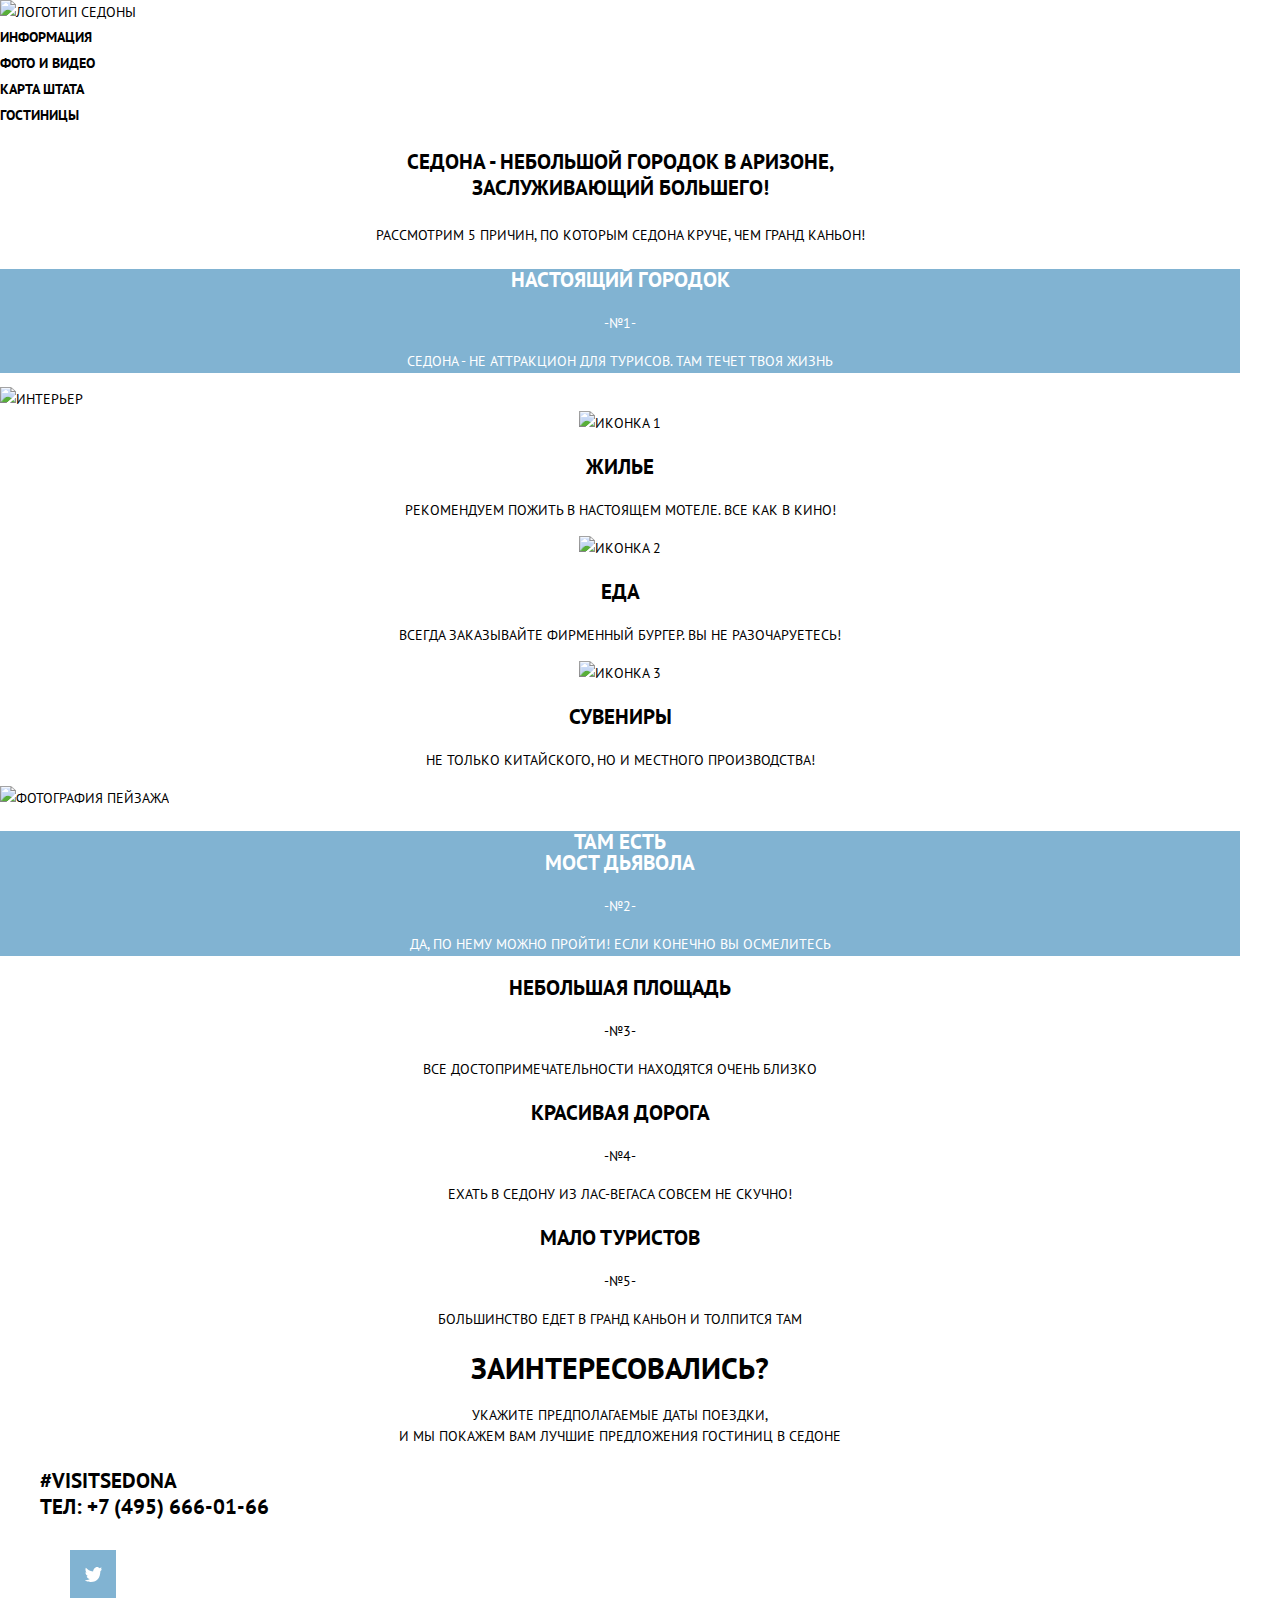
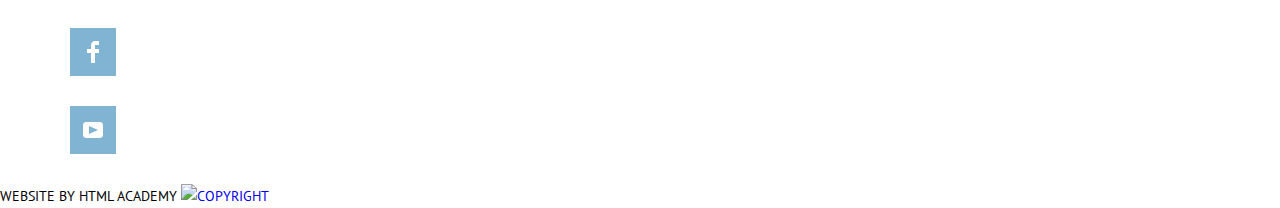
==== index.html @ 32156dfb "Исправил замечания по вторичной проверке" ====
<!DOCTYPE html>
<html class="page" lang="ru">
<head>
  <meta charset="utf-8">
  <title>HTML Academy: Седона</title>
  <link href="https://fonts.googleapis.com/css2?family=PT+Sans:wght@400;700&display=swap" rel="stylesheet">
  <link href="css/normalize.css" rel="stylesheet">
  <link href="css/style.css" rel="stylesheet">
</head>
<body>

<div class="page-body">

<header class="main-header">
  <nav class="main-navigation nav">
    <a class="main-navigation-logo">
      <img src="https://via.placeholder.com/150x100" width="150" height="100" alt="Логотип Седоны">
    </a>
    <ul class="site-navigation-list">
      <li class="site-navigation-item ss"><a href="blank.html">информация</a></li>
      <li class="site-navigation-item"><a href="blank.html">фото и видео </a></li>
      <li class="site-navigation-item"><a href="blank.html">карта штата</a></li>
      <li class="site-navigation-item"><a href="hotels.html">гостиницы</a></li>
    </ul>
  </nav>

</header>
<main class="main-content">

  <h1 class="visually-hidden">Описание Седоны</h1>
  <section class="city-description">
    <p class="about-Sedona">Седона - небольшой городок в Аризоне,<br>
      заслуживающий большего!</p>
  </section>

  <section class="causes">
    <h3 class="five-causes">Рассмотрим 5 причин, по которым седона круче, чем гранд каньон!</h3>
    <ul class="cause-list">
      <li class="cause-item primary">
        <h3 class="cause-title">Настоящий городок</h3>
        <p class="cause-number">-№1-</p>
        <p class="cause-text">Седона - не аттракцион для турисов. там течет твоя жизнь</p>
      </li>
      <li class="cause-picture">
        <img src="https://via.placeholder.com/800x256" width="800" height="256" alt="Интерьер">
      </li>
      <li class="cause-item-list">
        <ul class="leisure-list">
          <li class="cause-item">
            <img src="https://via.placeholder.com/150x100" width="150" height="100" alt="Иконка 1">
            <h3>Жилье</h3>
            <p class="cause-text">Рекомендуем пожить в настоящем мотеле. Все как в кино!</p>
          </li>
          <li class="cause-item">
            <img src="https://via.placeholder.com/150x100" width="150" height="100" alt="Иконка 2">
            <h3>Еда</h3>
            <p class="cause-text">Всегда заказывайте фирменный бургер. Вы не разочаруетесь!</p>
          </li>
          <li class="cause-item">
            <img src="https://via.placeholder.com/150x100" width="150" height="100" alt="Иконка 3">
            <h3>Сувениры</h3>
            <p class="cause-text">Не только китайского, но и местного производства!</p>
          </li>
        </ul>
      </li>
      <li class="cause-picture">
        <img src="https://via.placeholder.com/800x256" width="800" height="256" alt="ФОТОГРАФИЯ ПЕЙЗАЖА">
      </li>
      <li class="cause-item primary">
        <h3 class="cause-title">Там есть <br> мост дьявола</h3>
        <p class="cause-number">-№2-</p>
        <p class="cause-text">Да, по нему можно пройти! Если конечно вы осмелитесь</p>
      </li>
      <li class="cause-item">
        <h3 class="cause-title">Небольшая площадь</h3>
        <p class="cause-number">-№3-</p>
        <p class="cause-text">Все достопримечательности находятся очень близко</p>
      </li>
      <li class="cause-item">
        <h3 class="cause-title">Красивая дорога</h3>
        <p class="cause-number">-№4-</p>
        <p class="cause-text">Ехать в Седону из Лас-Вегаса совсем не скучно!</p>
      </li>
      <li class="cause-item">
        <h3 class="cause-title">Мало туристов</h3>
        <p class="cause-number">-№5-</p>
        <p class="cause-text">Большинство едет в гранд каньон и толпится там</p>
      </li>
    </ul>
  </section>

  <section class="selection-hotels">
    <h2>Заинтересовались?</h2>
    <p>Укажите предполагаемые даты поездки, <br>
      и мы покажем вам лучшие предложения гостиниц в Седоне</p>
  </section>

</main>
<footer class="footer-relation">
  <h2 class="visually-hidden">Контактные данные</h2>
  <section class="phone">
    <ul class="phone-list">
      <li>
        <a class="phone-item" href="blank.html">#VISITSEDONA</a>
      </li>
      <li>
        ТЕЛ: <a class="phone-item" href="tel:+74956660166">+7 (495) 666-01-66</a>
      </li>
    </ul>
  </section>
  <!--<section class="social-networks">-->
    <!--<ul class="social-networks-list">-->
      <!--<li class="size-li">-->
        <!--<a class="social-networks-item size-icon-t" href="#"><svg class="opacity" width="17" height="16" viewBox="0 0 17 16" fill="none" xmlns="http://www.w3.org/2000/svg">-->
          <!--<path d="M10.95 1.14409C12.635 0.648089 13.934 1.41409 14.527 2.32309C15.2 2.09209 15.858 1.84209 16.538 1.61509C16.5249 2.30145 16.2117 2.94761 15.681 3.38309C16.366 3.55309 16.985 2.89209 16.985 2.89209C16.816 3.89209 15.979 4.68009 15.422 4.91609C15.191 11.6661 12.247 16.1331 5.34498 15.9981H4.89898C4.48898 15.9981 0.734977 15.5381 0.000976562 14.1111C2.27198 14.3071 3.89398 13.6891 4.69398 12.9341C3.73398 12.6341 2.01498 12.4571 1.71498 9.98409C2.06398 10.0901 2.27898 10.2121 2.90498 10.1031C1.70498 9.24709 0.373977 8.53009 0.447977 6.33009C0.732977 6.65809 1.51498 6.86609 1.78798 6.80209C1.08498 6.56109 -0.182023 3.44209 0.893977 1.85009C2.71198 3.70409 4.62898 5.45609 8.04598 5.62309C8.25398 3.33009 9.18298 1.79309 10.95 1.14409Z" fill="white"/>-->
        <!--</svg>-->
        <!--</a>-->
      <!--</li>-->
      <!--<li class="size-li">-->
        <!--<a class="social-networks-item size-icon-f" href="#"> <svg class="opacity" width="12" height="22" viewBox="0 0 12 22" fill="none" xmlns="http://www.w3.org/2000/svg">-->
          <!--<path d="M12 4V0H8C5.79086 0 4 1.79086 4 4V8H0V12H4V22H8V12H12V8H8V4H12Z" fill="white"/>-->
        <!--</svg></a>-->
      <!--</li>-->
      <!--<li class="size-li">-->
        <!--<a class="social-networks-item size-icon-y" href="#"><svg class="opacity" width="20" height="16" viewBox="0 0 20 16" fill="none" xmlns="http://www.w3.org/2000/svg">-->
          <!--<path fill-rule="evenodd" clip-rule="evenodd" d="M3 0H17C18.65 0 20 1.35 20 3V13C20 14.65 18.65 16 17 16H3C1.35 16 0 14.65 0 13V3C0 1.35 1.35 0 3 0ZM6.027 4.002V11.998L15.014 8L6.027 4.002Z" fill="white"/>-->
        <!--</svg>-->
        <!--</a>-->
      <!--</li>-->
    <!--</ul>-->
  <!--</section>-->
  <section class="social-networks">
    <ul class="social-networks-list">
      <li class="size-li">
        <a class="social-networks-item size-icon-t" href="#"><svg class="opacity" width="17" height="16" viewBox="0 0 17 16" fill="none" xmlns="http://www.w3.org/2000/svg">
          <path d="M10.95 1.14409C12.635 0.648089 13.934 1.41409 14.527 2.32309C15.2 2.09209 15.858 1.84209 16.538 1.61509C16.5249 2.30145 16.2117 2.94761 15.681 3.38309C16.366 3.55309 16.985 2.89209 16.985 2.89209C16.816 3.89209 15.979 4.68009 15.422 4.91609C15.191 11.6661 12.247 16.1331 5.34498 15.9981H4.89898C4.48898 15.9981 0.734977 15.5381 0.000976562 14.1111C2.27198 14.3071 3.89398 13.6891 4.69398 12.9341C3.73398 12.6341 2.01498 12.4571 1.71498 9.98409C2.06398 10.0901 2.27898 10.2121 2.90498 10.1031C1.70498 9.24709 0.373977 8.53009 0.447977 6.33009C0.732977 6.65809 1.51498 6.86609 1.78798 6.80209C1.08498 6.56109 -0.182023 3.44209 0.893977 1.85009C2.71198 3.70409 4.62898 5.45609 8.04598 5.62309C8.25398 3.33009 9.18298 1.79309 10.95 1.14409Z" fill="white"/>
        </svg>
        </a>
      </li>
      <li class="size-li">
        <a class="social-networks-item size-icon-f" href="#"> <svg class="opacity" width="12" height="22" viewBox="0 0 12 22" fill="none" xmlns="http://www.w3.org/2000/svg">
          <path d="M12 4V0H8C5.79086 0 4 1.79086 4 4V8H0V12H4V22H8V12H12V8H8V4H12Z" fill="white"/>
        </svg></a>
      </li>
      <li class="size-li">
        <a class="social-networks-item size-icon-y" href="#"><svg class="opacity" width="20" height="16" viewBox="0 0 20 16" fill="none" xmlns="http://www.w3.org/2000/svg">
          <path fill-rule="evenodd" clip-rule="evenodd" d="M3 0H17C18.65 0 20 1.35 20 3V13C20 14.65 18.65 16 17 16H3C1.35 16 0 14.65 0 13V3C0 1.35 1.35 0 3 0ZM6.027 4.002V11.998L15.014 8L6.027 4.002Z" fill="white"/>
        </svg>
        </a>
      </li>
    </ul>
  </section>
  <section class="relation-Academy">
    <span>WEBSITE BY</span>
    <span class="Academy-style">html academy</span>
    <a href="https://up.htmlacademy.ru./intensive/htmlcss9"><img src="https://via.placeholder.com/150x100" width="150" height="100" alt="Copyright"></a>
  </section>

</footer>

</div>

</body>
</html>
---- css/style.css ----
:root {
    --basic-black: #000000;
    --basic-grey-middle: #666666;
    --basic-blue-light-3: #81B3D3;
    --basic-blue-light-2: #81B3D2;
    --basic-blue: #669EC0;
    --basic-blue-extra: #5496BD;
    --basic-white: #ffffff;
    --basic-extra-brown: #766357;
    --basic-brown: #766458;
    --basic-brown-extra-1: #604E43;
    --basic-brown-extra-2: #503E33;
    --basic-extra-grey: #333333;
    --basic-grey: #A9A9A9;
    --basic-grey-1: #818181;

}

/*стилизация главного контейнера*/
.page a{
    text-decoration: none;
}

.page-body {
    width: 1240px;
    margin: 0;
    padding: 0;
    font-family: "PT Sans", Arial, sans-serif;
    font-size: 14px;
    line-height: 24px;
    text-transform: uppercase;
    background-color: var(--basic-white);
}
/*стилизация навигации*/
.site-navigation-list {
    list-style: none;
    margin: 0;
    padding: 0;
    height: 100%;
}
.site-navigation-item a{
    color: var(--basic-black);
    font-size: 14px;
    line-height: 26px;
    font-weight: bold;
}

.site-navigation-item a:hover, .hotels-name:hover {
    color: var(--basic-blue-light-2)
}

.site-navigation-item a:active, .hotels-name:active {
    color: var(--basic-grey-1);
}
/*удаление буллитов*/

.visually-hidden {
    position: absolute;
    clip: rect(0 0 0 0);
    width: 1px;
    height: 1px;
    margin: -1px;
}

/*стилизация заголовка описания седоны*/

.about-Sedona, .five-causes {
    /*margin: 0 auto;*/
    text-align: center;
}

.about-Sedona {
    font-weight: bold;
    font-size: 21px;
    line-height: 26px;
}

/*стилизация описания преимуществ седоны*/

.five-causes {
    font-style: normal;
    font-weight: normal;
    font-size: 14px;
    line-height: 26px;
}

.cause-list, .leisure-list {
    list-style: none;
    margin: 0;
    padding: 0;
}

.cause-item {
    height: auto;
    text-align: center;
    padding: 0;
}

.primary {
    background-color: var(--basic-blue-light-2);
    color: var(--basic-white);
}

.cause-title, .leisure-list h3 {
    font-size: 21px;
    line-height: 21px;
    font-weight: bold;
}

/*стилизация поиска гостиниц в седоне*/

.selection-hotels, .selection-hotels h2, .five-causes  {
    text-align: center;
}

.selection-hotels h2 {
    font-size: 30px;
    line-height: 24px;
}

.selection-hotels p {
    font-size: 14px;
    line-height: 21px;
    height: auto;
    margin: 0 auto;
}


/*стилизация контактов*/

.phone-item, .phone-list {
    color: var(--basic-black);
    font-size: 21px;
    line-height: 26px;
    list-style: none;
    font-weight: bold;
}

/*стилизация иконок социальных сетей*/

.social-networks-item {
    width: 46px;
    height: 48px;
    display:flex;
    justify-content:center;
    align-items:center;
    background-color: var(--basic-blue-light-2);
}

.social-networks-item:hover {
    background-color: var(--basic-blue);
}

.social-networks-item:active {
    background-color: var(--basic-blue-extra);
}

.size-li {
    margin: 30px;
}

.opacity:active {
    opacity: 0.3;
}

/*стилизация логотипа Академии*/

.Academy-style:hover {
    color: var(--basic-blue-light-2)
}

.Academy-style:active {
    color: var(--basic-grey-1);
}







/*стили внутренней страницы*/

.sorting-options-list, .sorted-hotels-list, .social-networks-list {
    list-style: none;
}

.quantity-sorted-hotels, .hotels-name {
    font-weight: bold;
}

.hotels-description, .booking {
    font-weight: bold;
    color: var(--basic-white);
    text-transform: uppercase;
}

.hotels-description {
    background-color: var(--basic-blue-light-2)
}

.hotels-description:hover {
    background-color: var(--basic-blue)
}

.hotels-description:active {
    /*color: fade(#81B3D2, 30%);*/
    background-color: var(--basic-blue-extra);
}

.booking {
     background-color: var(--basic-extra-brown)
 }

.booking:hover {
    background-color: var(--basic-brown-extra-1)
}

.booking:active {
    background-color: var(--basic-brown-extra-2);
    /*box: 0 0 0 9999px rgba(0,0,0, 0.3);*/
}

/*.sorting-options-item, .sorting h2 {*/
/*}*/

.blue a {
    color: var(--basic-blue-light-2)
}

/*.rating, .hotels-cost {*/
/*}*/

.rating {
    color: var(--basic-grey-middle)
}

.hotels-cost {
    color: var(--basic-extra-grey)
}

/*.sorting-options-item{*/
    /*border-bottom: 1px dotted;*/
/*}*/

.sorting-options-item:hover {
    color: var(--basic-blue-light-2)
}

.sorting-options-item:active {
    color: var(--basic-black)
}


/*.second {*/
/*}*/
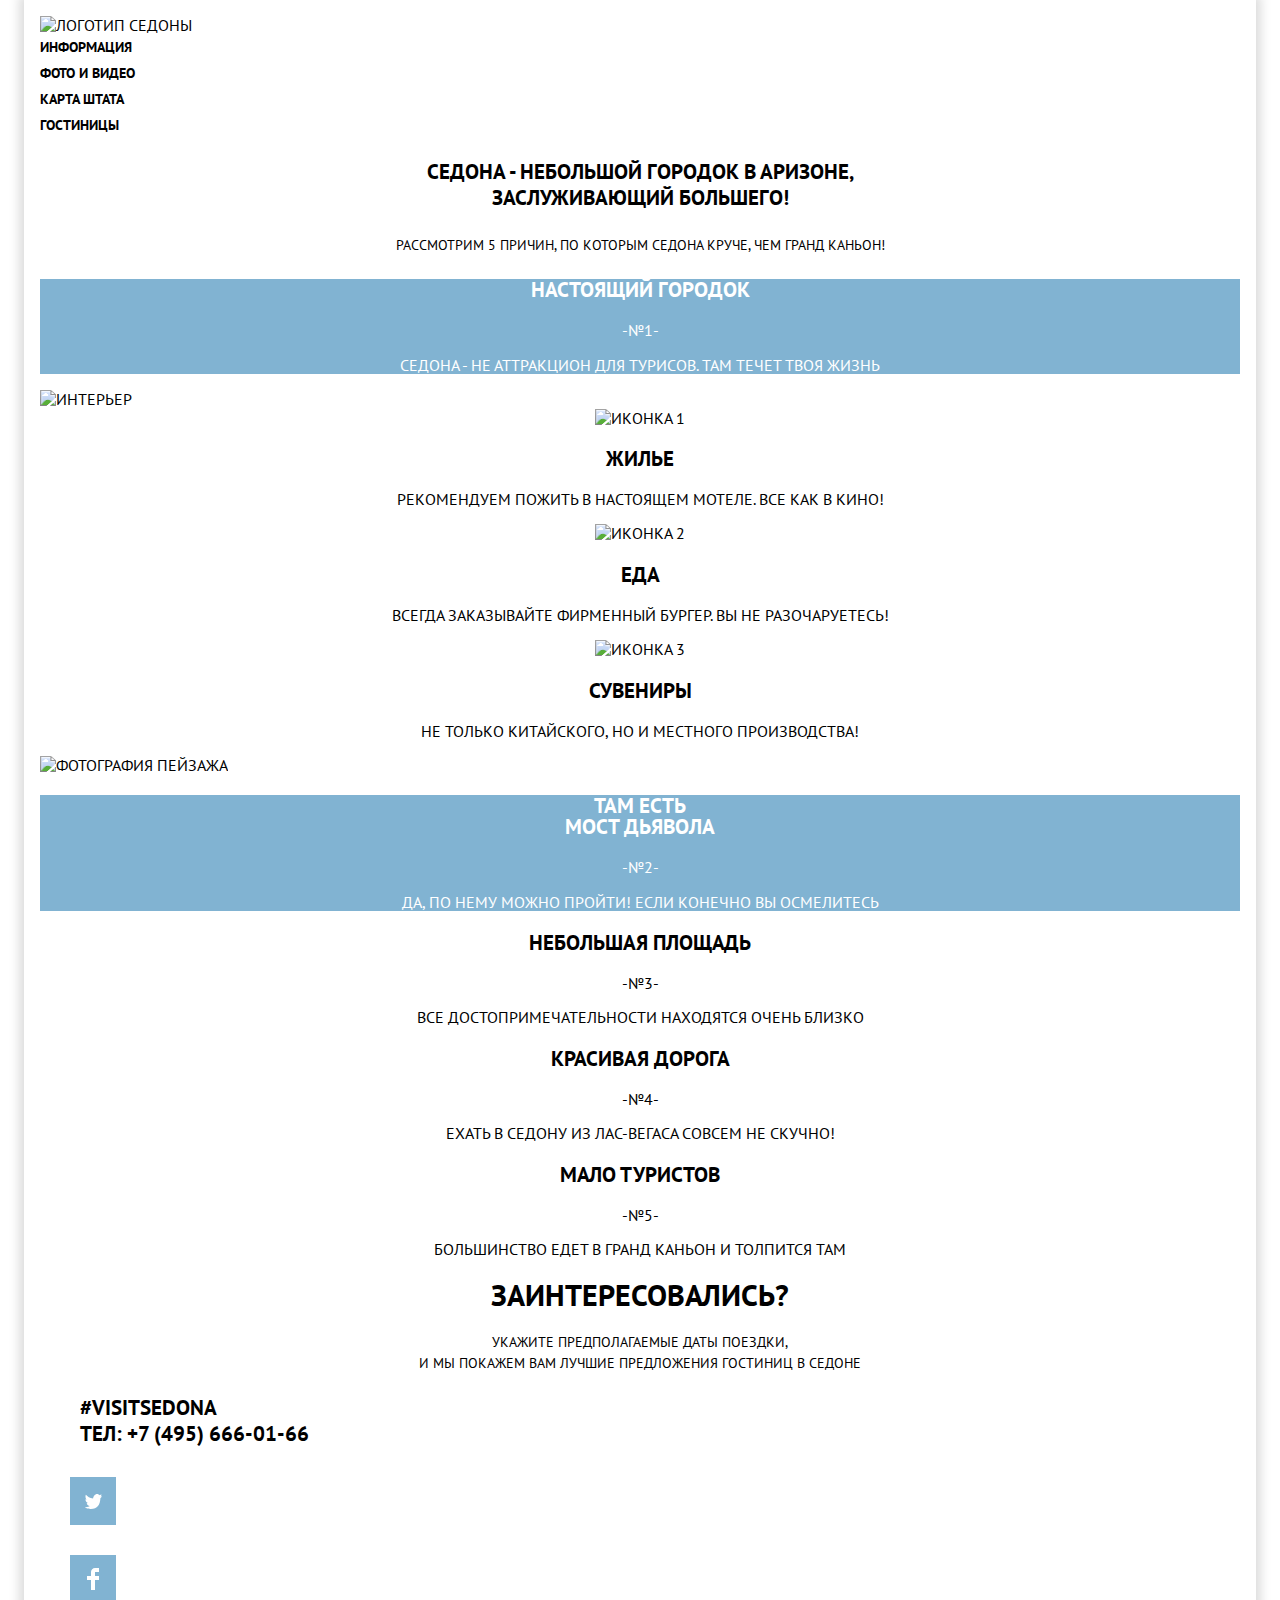
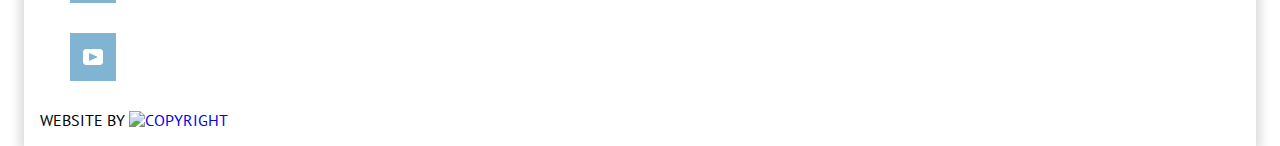
==== commit 10cd7d2c: "Последние правки по стилям" ====
--- a/index.html
+++ b/index.html
@@ -7,9 +7,9 @@
   <link href="css/normalize.css" rel="stylesheet">
   <link href="css/style.css" rel="stylesheet">
 </head>
-<body>
+<body class="page-body">
 
-<div class="page-body">
+<div class="container">
 
 <header class="main-header">
   <nav class="main-navigation nav">
@@ -108,27 +108,6 @@
       </li>
     </ul>
   </section>
-  <!--<section class="social-networks">-->
-    <!--<ul class="social-networks-list">-->
-      <!--<li class="size-li">-->
-        <!--<a class="social-networks-item size-icon-t" href="#"><svg class="opacity" width="17" height="16" viewBox="0 0 17 16" fill="none" xmlns="http://www.w3.org/2000/svg">-->
-          <!--<path d="M10.95 1.14409C12.635 0.648089 13.934 1.41409 14.527 2.32309C15.2 2.09209 15.858 1.84209 16.538 1.61509C16.5249 2.30145 16.2117 2.94761 15.681 3.38309C16.366 3.55309 16.985 2.89209 16.985 2.89209C16.816 3.89209 15.979 4.68009 15.422 4.91609C15.191 11.6661 12.247 16.1331 5.34498 15.9981H4.89898C4.48898 15.9981 0.734977 15.5381 0.000976562 14.1111C2.27198 14.3071 3.89398 13.6891 4.69398 12.9341C3.73398 12.6341 2.01498 12.4571 1.71498 9.98409C2.06398 10.0901 2.27898 10.2121 2.90498 10.1031C1.70498 9.24709 0.373977 8.53009 0.447977 6.33009C0.732977 6.65809 1.51498 6.86609 1.78798 6.80209C1.08498 6.56109 -0.182023 3.44209 0.893977 1.85009C2.71198 3.70409 4.62898 5.45609 8.04598 5.62309C8.25398 3.33009 9.18298 1.79309 10.95 1.14409Z" fill="white"/>-->
-        <!--</svg>-->
-        <!--</a>-->
-      <!--</li>-->
-      <!--<li class="size-li">-->
-        <!--<a class="social-networks-item size-icon-f" href="#"> <svg class="opacity" width="12" height="22" viewBox="0 0 12 22" fill="none" xmlns="http://www.w3.org/2000/svg">-->
-          <!--<path d="M12 4V0H8C5.79086 0 4 1.79086 4 4V8H0V12H4V22H8V12H12V8H8V4H12Z" fill="white"/>-->
-        <!--</svg></a>-->
-      <!--</li>-->
-      <!--<li class="size-li">-->
-        <!--<a class="social-networks-item size-icon-y" href="#"><svg class="opacity" width="20" height="16" viewBox="0 0 20 16" fill="none" xmlns="http://www.w3.org/2000/svg">-->
-          <!--<path fill-rule="evenodd" clip-rule="evenodd" d="M3 0H17C18.65 0 20 1.35 20 3V13C20 14.65 18.65 16 17 16H3C1.35 16 0 14.65 0 13V3C0 1.35 1.35 0 3 0ZM6.027 4.002V11.998L15.014 8L6.027 4.002Z" fill="white"/>-->
-        <!--</svg>-->
-        <!--</a>-->
-      <!--</li>-->
-    <!--</ul>-->
-  <!--</section>-->
   <section class="social-networks">
     <ul class="social-networks-list">
       <li class="size-li">
@@ -152,7 +131,6 @@
   </section>
   <section class="relation-Academy">
     <span>WEBSITE BY</span>
-    <span class="Academy-style">html academy</span>
     <a href="https://up.htmlacademy.ru./intensive/htmlcss9"><img src="https://via.placeholder.com/150x100" width="150" height="100" alt="Copyright"></a>
   </section>
 
--- a/css/style.css
+++ b/css/style.css
@@ -22,14 +22,18 @@
 }
 
 .page-body {
-    width: 1240px;
     margin: 0;
     padding: 0;
     font-family: "PT Sans", Arial, sans-serif;
-    font-size: 14px;
-    line-height: 24px;
     text-transform: uppercase;
     background-color: var(--basic-white);
+}
+
+.container {
+    width: 1200px;
+    margin: 0 auto;
+    padding: 1em;
+    box-shadow: 0 0 10px 5px rgba(221, 221, 221, 1);
 }
 /*стилизация навигации*/
 .site-navigation-list {
@@ -137,6 +141,11 @@
 }
 
 /*стилизация иконок социальных сетей*/
+
+.social-networks-list {
+    margin: 0;
+    padding: 0;
+}
 
 .social-networks-item {
     width: 46px;
@@ -163,15 +172,6 @@
     opacity: 0.3;
 }
 
-/*стилизация логотипа Академии*/
-
-.Academy-style:hover {
-    color: var(--basic-blue-light-2)
-}
-
-.Academy-style:active {
-    color: var(--basic-grey-1);
-}
 
 
 
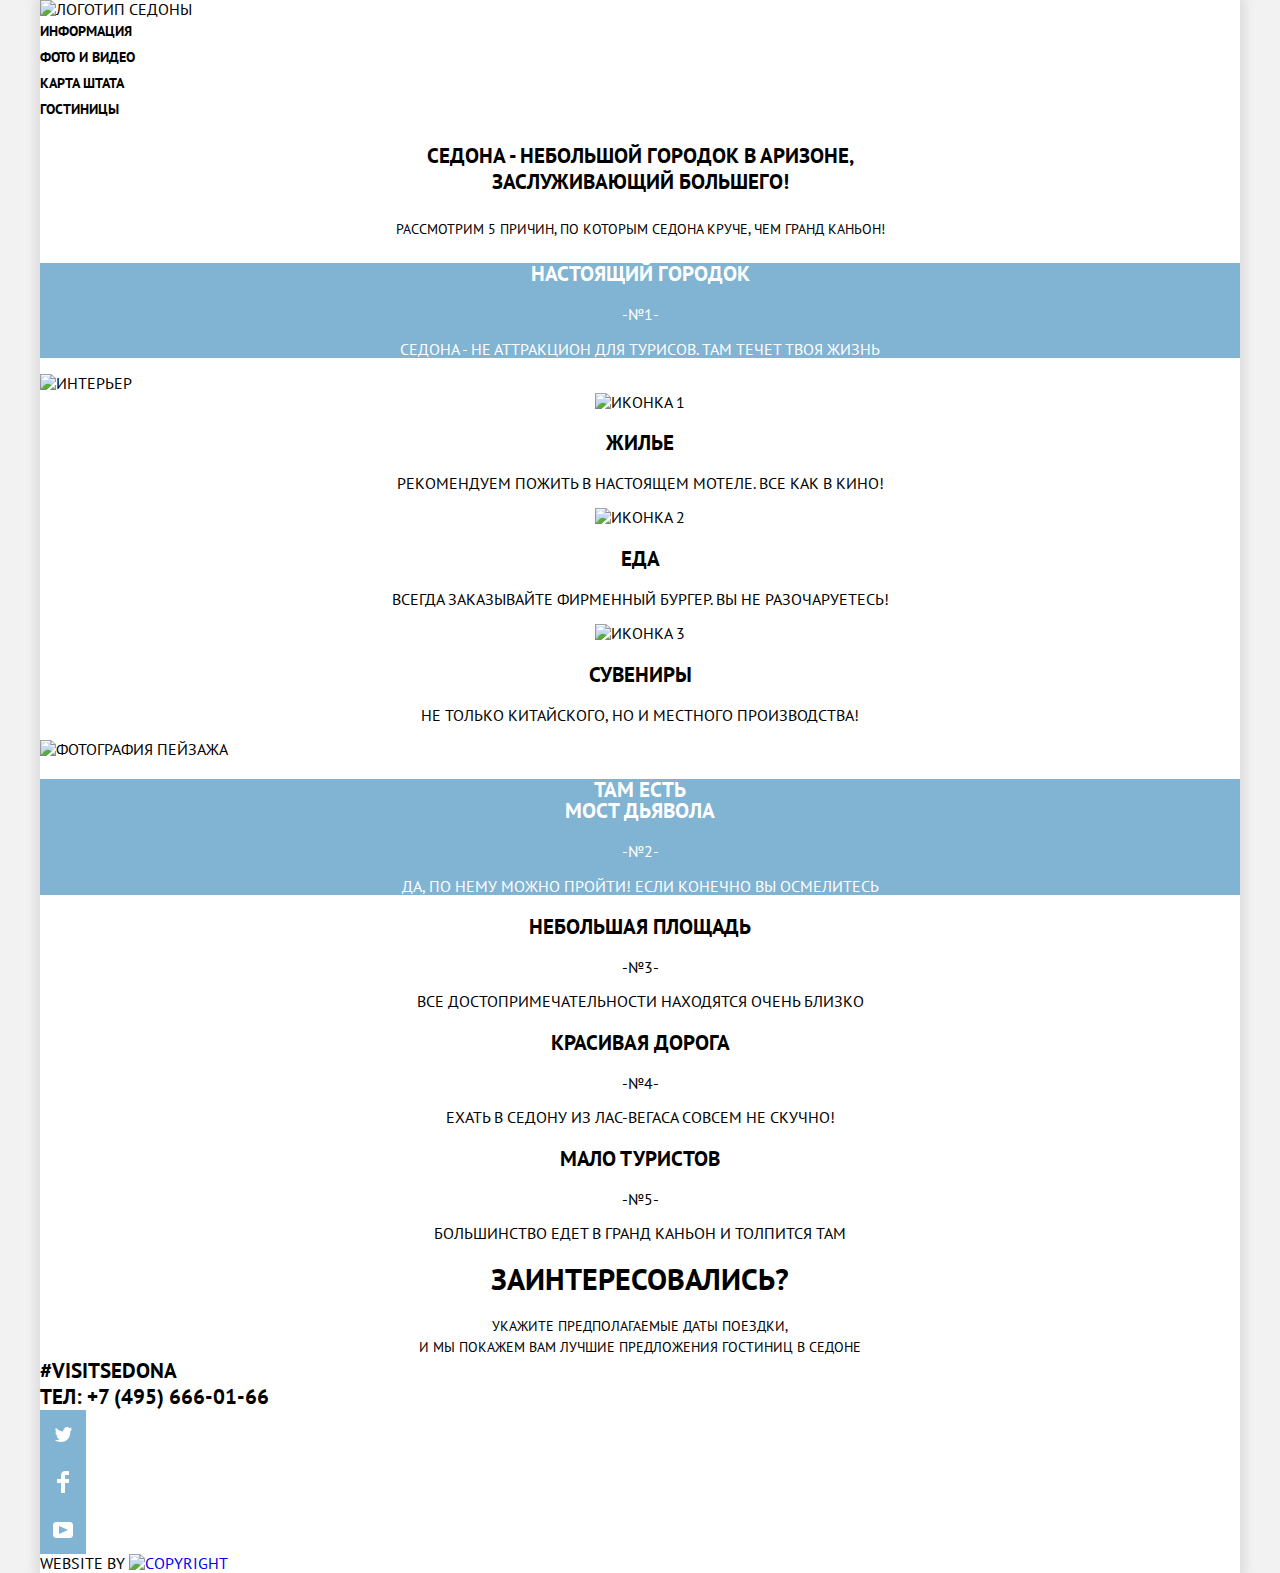
==== commit c60372eb: "Добавил ссылку на логотип" ====
--- a/index.html
+++ b/index.html
@@ -17,10 +17,10 @@
       <img src="https://via.placeholder.com/150x100" width="150" height="100" alt="Логотип Седоны">
     </a>
     <ul class="site-navigation-list">
-      <li class="site-navigation-item ss"><a href="blank.html">информация</a></li>
-      <li class="site-navigation-item"><a href="blank.html">фото и видео </a></li>
-      <li class="site-navigation-item"><a href="blank.html">карта штата</a></li>
-      <li class="site-navigation-item"><a href="hotels.html">гостиницы</a></li>
+      <li><a class="site-navigation-item ss" href="blank.html">информация</a></li>
+      <li><a class="site-navigation-item" href="blank.html">фото и видео </a></li>
+      <li><a class="site-navigation-item" href="blank.html">карта штата</a></li>
+      <li><a class="site-navigation-item" href="hotels.html">гостиницы</a></li>
     </ul>
   </nav>
 
--- a/css/style.css
+++ b/css/style.css
@@ -13,6 +13,8 @@
     --basic-extra-grey: #333333;
     --basic-grey: #A9A9A9;
     --basic-grey-1: #818181;
+    --basic-grey-body: #F2F2F2;
+    --basic-text-font: #CACACA;
 
 }
 
@@ -26,14 +28,14 @@
     padding: 0;
     font-family: "PT Sans", Arial, sans-serif;
     text-transform: uppercase;
-    background-color: var(--basic-white);
+    background-color: var(--basic-grey-body);
 }
 
 .container {
     width: 1200px;
     margin: 0 auto;
-    padding: 1em;
     box-shadow: 0 0 10px 5px rgba(221, 221, 221, 1);
+    background-color: var(--basic-white);
 }
 /*стилизация навигации*/
 .site-navigation-list {
@@ -42,18 +44,18 @@
     padding: 0;
     height: 100%;
 }
-.site-navigation-item a{
-    color: var(--basic-black);
-    font-size: 14px;
-    line-height: 26px;
-    font-weight: bold;
-}
-
-.site-navigation-item a:hover, .hotels-name:hover {
+.site-navigation-item{
+    color: var(--basic-black);
+    font-size: 14px;
+    line-height: 26px;
+    font-weight: bold;
+}
+
+.site-navigation-item:hover {
     color: var(--basic-blue-light-2)
 }
 
-.site-navigation-item a:active, .hotels-name:active {
+.site-navigation-item:active {
     color: var(--basic-grey-1);
 }
 /*удаление буллитов*/
@@ -164,10 +166,6 @@
     background-color: var(--basic-blue-extra);
 }
 
-.size-li {
-    margin: 30px;
-}
-
 .opacity:active {
     opacity: 0.3;
 }
@@ -175,24 +173,84 @@
 
 
 
-
-
-
-
 /*стили внутренней страницы*/
 
+
+/*удаление буллитов списков внутренней страницы*/
 .sorting-options-list, .sorted-hotels-list, .social-networks-list {
     list-style: none;
 }
 
+.sorting-options-list, .sorted-hotels-list, .phone-list {
+    margin: 0;
+    padding: 0;
+}
+
+.sorting, .sorted-hotels h2 {
+    font-size: 12px;
+    line-height: 18px;
+}
+/*стилизация элементов фильтра*/
+.color-filter {
+    color: var(--basic-text-font);
+    border-bottom: 1px dashed #81B3D2;
+}
+
+.filter-active {
+    color: var(--basic-blue-light-2);
+    border-bottom: 0;
+    text-decoration: none;
+}
+
+.nav-active {
+    color: var(--basic-grey-1);
+}
+
+.color-filter:hover {
+    color: var(--basic-blue-light-2);
+}
+
+.color-filter:active {
+    color: var(--basic-black);
+}
+
+.sorting {
+    font-weight: normal;
+}
+
 .quantity-sorted-hotels, .hotels-name {
-    font-weight: bold;
-}
+    color: var(--basic-black);
+    font-weight: bold;
+    font-size: 21px;
+    line-height: 26px;
+}
+
+/*стилизация названий отелей*/
+
+.hotels-name:hover {
+     color: var(--basic-blue-light-2);
+}
+
+.hotels-name:active {
+    color: var(--basic-grey-1);
+}
+
+/*стилизация информации об отеле*/
+
+.hotels-cost {
+    font-size: 14px;
+    line-height: 21px;
+    color: var(--basic-extra-grey);
+}
+
+/*стилизация кнопок информации об отеле и его бронировании*/
 
 .hotels-description, .booking {
+    border: 0;
     font-weight: bold;
     color: var(--basic-white);
     text-transform: uppercase;
+    cursor: pointer;
 }
 
 .hotels-description {
@@ -206,6 +264,7 @@
 .hotels-description:active {
     /*color: fade(#81B3D2, 30%);*/
     background-color: var(--basic-blue-extra);
+    color: var(--basic-text-font);
 }
 
 .booking {
@@ -218,40 +277,18 @@
 
 .booking:active {
     background-color: var(--basic-brown-extra-2);
-    /*box: 0 0 0 9999px rgba(0,0,0, 0.3);*/
-}
-
-/*.sorting-options-item, .sorting h2 {*/
-/*}*/
-
-.blue a {
-    color: var(--basic-blue-light-2)
-}
-
-/*.rating, .hotels-cost {*/
-/*}*/
+    color: var(--basic-text-font);
+}
+
+/*стилизация рейтинга*/
 
 .rating {
-    color: var(--basic-grey-middle)
-}
-
-.hotels-cost {
-    color: var(--basic-extra-grey)
-}
-
-/*.sorting-options-item{*/
-    /*border-bottom: 1px dotted;*/
-/*}*/
-
-.sorting-options-item:hover {
-    color: var(--basic-blue-light-2)
-}
-
-.sorting-options-item:active {
-    color: var(--basic-black)
-}
-
-
-/*.second {*/
-/*}*/
-
+    width: 110px;
+    text-align: center;
+    font-size: 14px;
+    line-height: 21px;
+    color: var(--basic-grey-middle);
+    background-color: var(--basic-grey-body);
+}
+
+
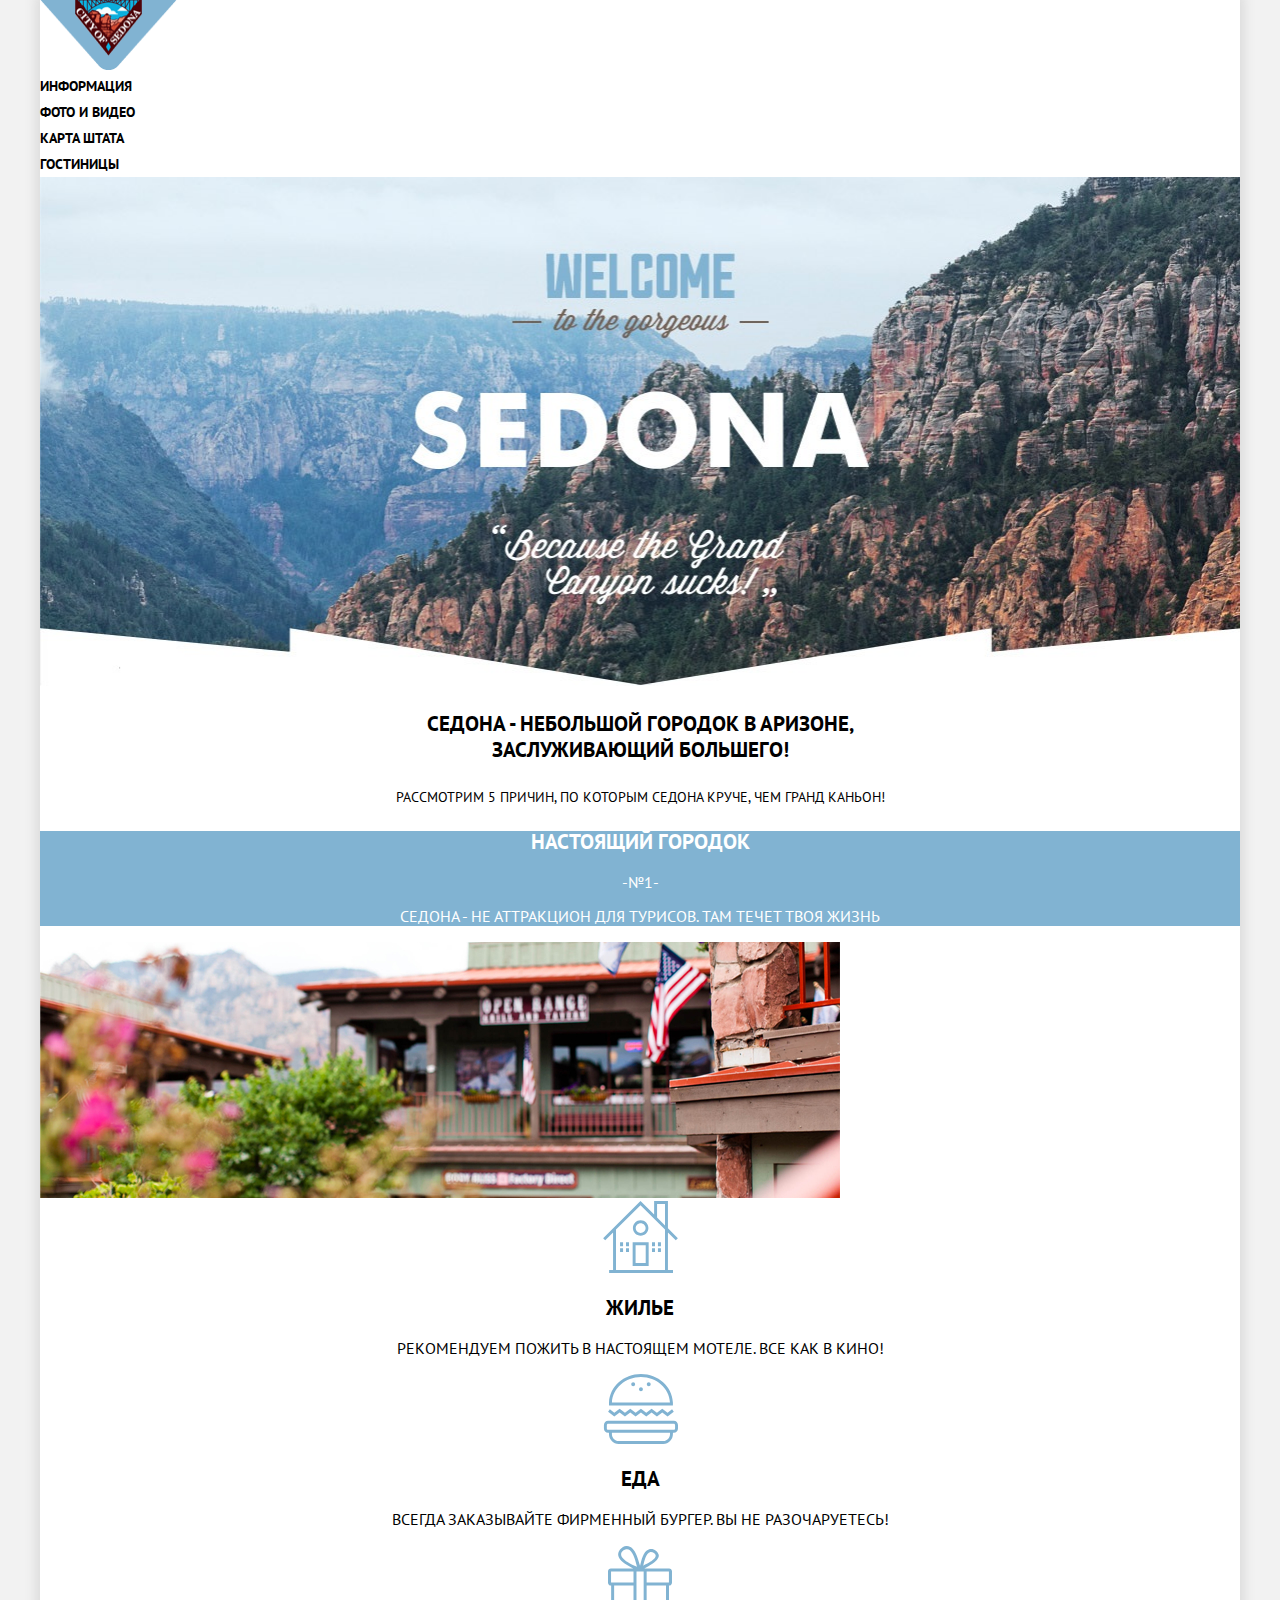
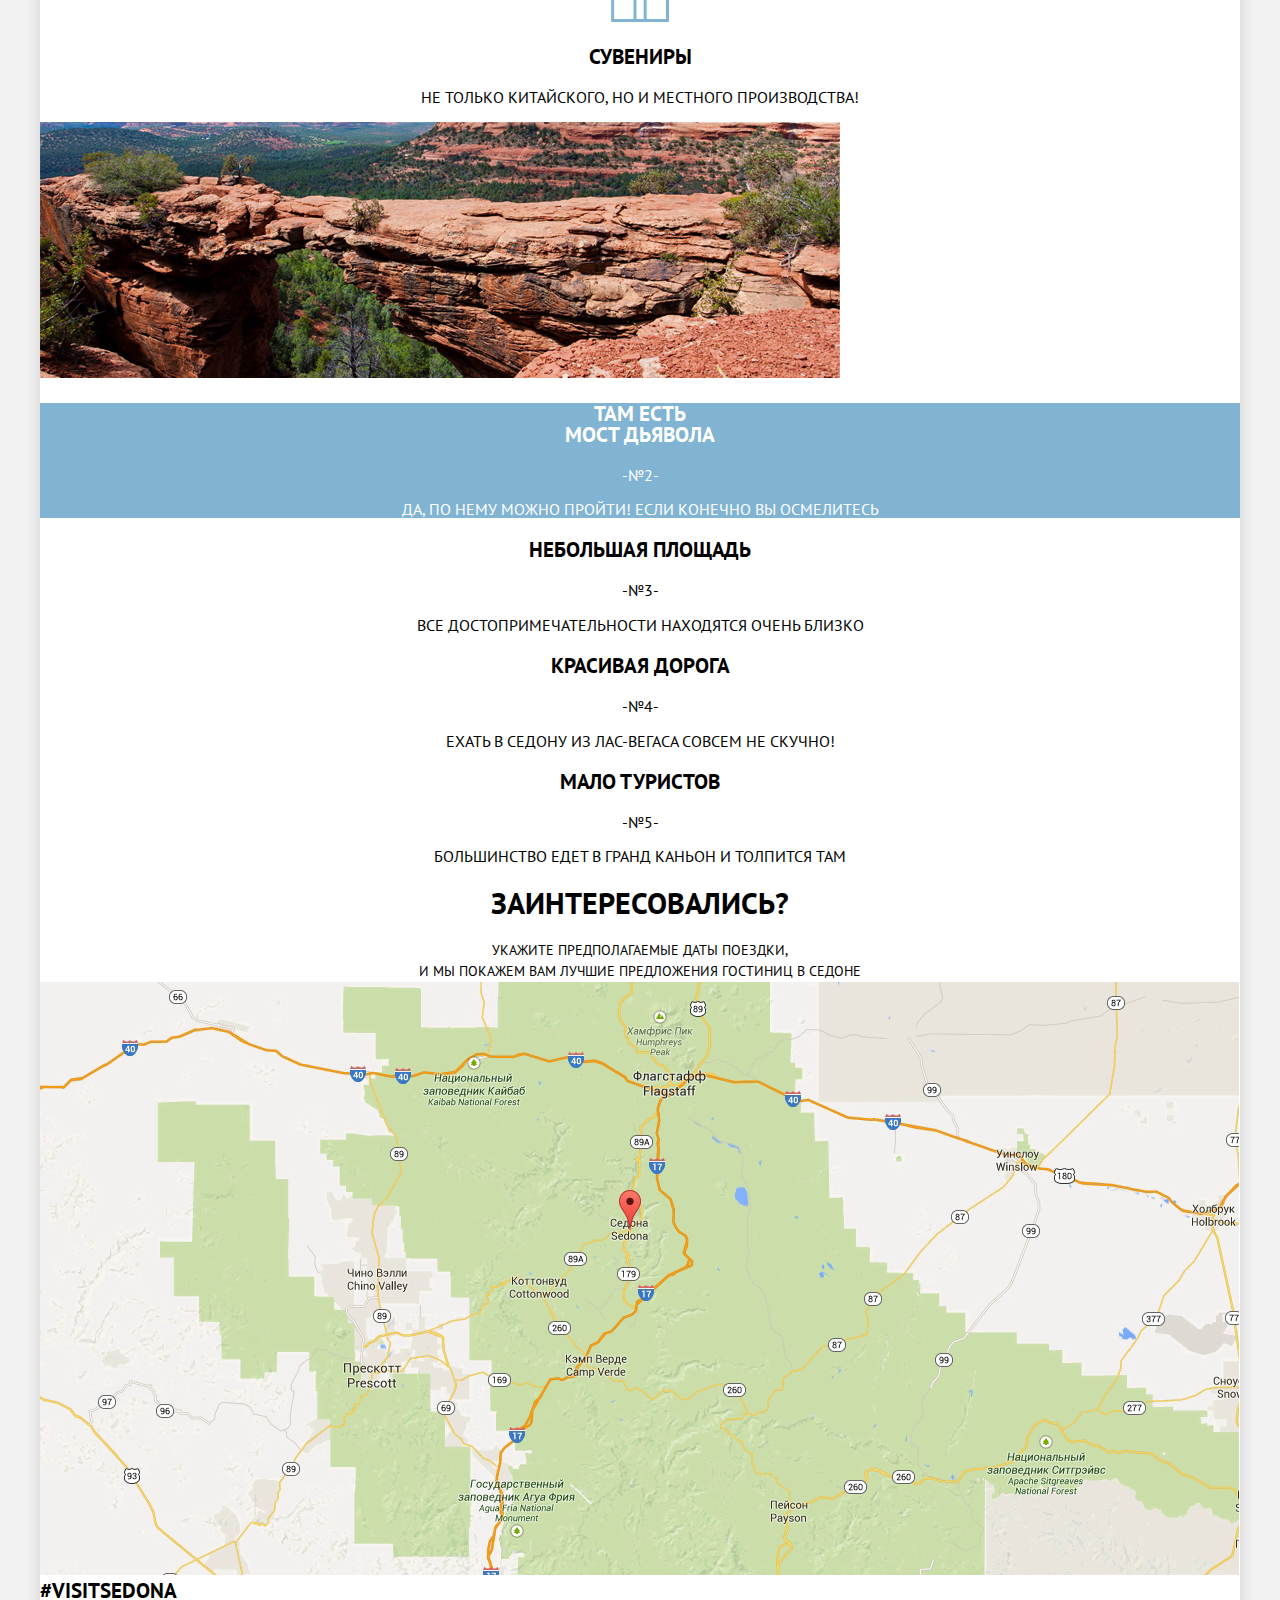
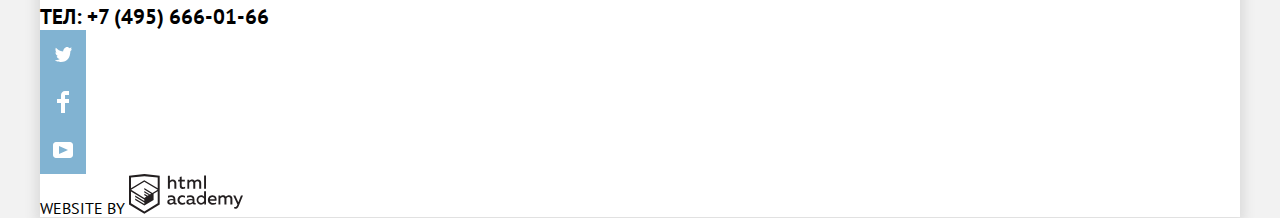
==== commit f94bb7cf: "Добавил фотки" ====
--- a/index.html
+++ b/index.html
@@ -14,13 +14,13 @@
 <header class="main-header">
   <nav class="main-navigation nav">
     <a class="main-navigation-logo">
-      <img src="https://via.placeholder.com/150x100" width="150" height="100" alt="Логотип Седоны">
+      <img src="img/min-logo.png" width="138" height="70" alt="Логотип Седоны">
     </a>
     <ul class="site-navigation-list">
-      <li><a class="site-navigation-item ss" href="blank.html">информация</a></li>
-      <li><a class="site-navigation-item" href="blank.html">фото и видео </a></li>
-      <li><a class="site-navigation-item" href="blank.html">карта штата</a></li>
-      <li><a class="site-navigation-item" href="hotels.html">гостиницы</a></li>
+      <li class="site-navigation-item ss"><a href="blank.html">информация</a></li>
+      <li class="site-navigation-item"><a href="blank.html">фото и видео </a></li>
+      <li class="site-navigation-item"><a href="blank.html">карта штата</a></li>
+      <li class="site-navigation-item"><a href="hotels.html">гостиницы</a></li>
     </ul>
   </nav>
 
@@ -28,6 +28,7 @@
 <main class="main-content">
 
   <h1 class="visually-hidden">Описание Седоны</h1>
+  <img src="img/logo.jpg" width="1200" height="509" alt="Интерьер">
   <section class="city-description">
     <p class="about-Sedona">Седона - небольшой городок в Аризоне,<br>
       заслуживающий большего!</p>
@@ -42,29 +43,29 @@
         <p class="cause-text">Седона - не аттракцион для турисов. там течет твоя жизнь</p>
       </li>
       <li class="cause-picture">
-        <img src="https://via.placeholder.com/800x256" width="800" height="256" alt="Интерьер">
+        <img src="img/image1.jpg" width="800" height="256" alt="Интерьер">
       </li>
       <li class="cause-item-list">
         <ul class="leisure-list">
           <li class="cause-item">
-            <img src="https://via.placeholder.com/150x100" width="150" height="100" alt="Иконка 1">
+            <img src="img/icon-1.svg" width="75" height="72" alt="Иконка 1">
             <h3>Жилье</h3>
             <p class="cause-text">Рекомендуем пожить в настоящем мотеле. Все как в кино!</p>
           </li>
           <li class="cause-item">
-            <img src="https://via.placeholder.com/150x100" width="150" height="100" alt="Иконка 2">
+            <img src="img/icon-3.svg" width="75" height="70" alt="Иконка 2">
             <h3>Еда</h3>
             <p class="cause-text">Всегда заказывайте фирменный бургер. Вы не разочаруетесь!</p>
           </li>
           <li class="cause-item">
-            <img src="https://via.placeholder.com/150x100" width="150" height="100" alt="Иконка 3">
+            <img src="img/icon-2.svg" width="64" height="77" alt="Иконка 3">
             <h3>Сувениры</h3>
             <p class="cause-text">Не только китайского, но и местного производства!</p>
           </li>
         </ul>
       </li>
       <li class="cause-picture">
-        <img src="https://via.placeholder.com/800x256" width="800" height="256" alt="ФОТОГРАФИЯ ПЕЙЗАЖА">
+        <img src="img/image2.jpg" width="800" height="256" alt="ФОТОГРАФИЯ ПЕЙЗАЖА">
       </li>
       <li class="cause-item primary">
         <h3 class="cause-title">Там есть <br> мост дьявола</h3>
@@ -94,6 +95,7 @@
     <p>Укажите предполагаемые даты поездки, <br>
       и мы покажем вам лучшие предложения гостиниц в Седоне</p>
   </section>
+  <img src="img/map.png" width="1199" height="593" alt="Логотип Седоны">
 
 </main>
 <footer class="footer-relation">
@@ -131,7 +133,7 @@
   </section>
   <section class="relation-Academy">
     <span>WEBSITE BY</span>
-    <a href="https://up.htmlacademy.ru./intensive/htmlcss9"><img src="https://via.placeholder.com/150x100" width="150" height="100" alt="Copyright"></a>
+    <a href="https://up.htmlacademy.ru./intensive/htmlcss9"><img src="img/logo-Acad.svg" width="114" height="40" alt="Copyright"></a>
   </section>
 
 </footer>
--- a/css/style.css
+++ b/css/style.css
@@ -44,18 +44,18 @@
     padding: 0;
     height: 100%;
 }
-.site-navigation-item{
-    color: var(--basic-black);
-    font-size: 14px;
-    line-height: 26px;
-    font-weight: bold;
-}
-
-.site-navigation-item:hover {
+.site-navigation-item a{
+    color: var(--basic-black);
+    font-size: 14px;
+    line-height: 26px;
+    font-weight: bold;
+}
+
+.site-navigation-item a:hover {
     color: var(--basic-blue-light-2)
 }
 
-.site-navigation-item:active {
+.site-navigation-item a:active {
     color: var(--basic-grey-1);
 }
 /*удаление буллитов*/
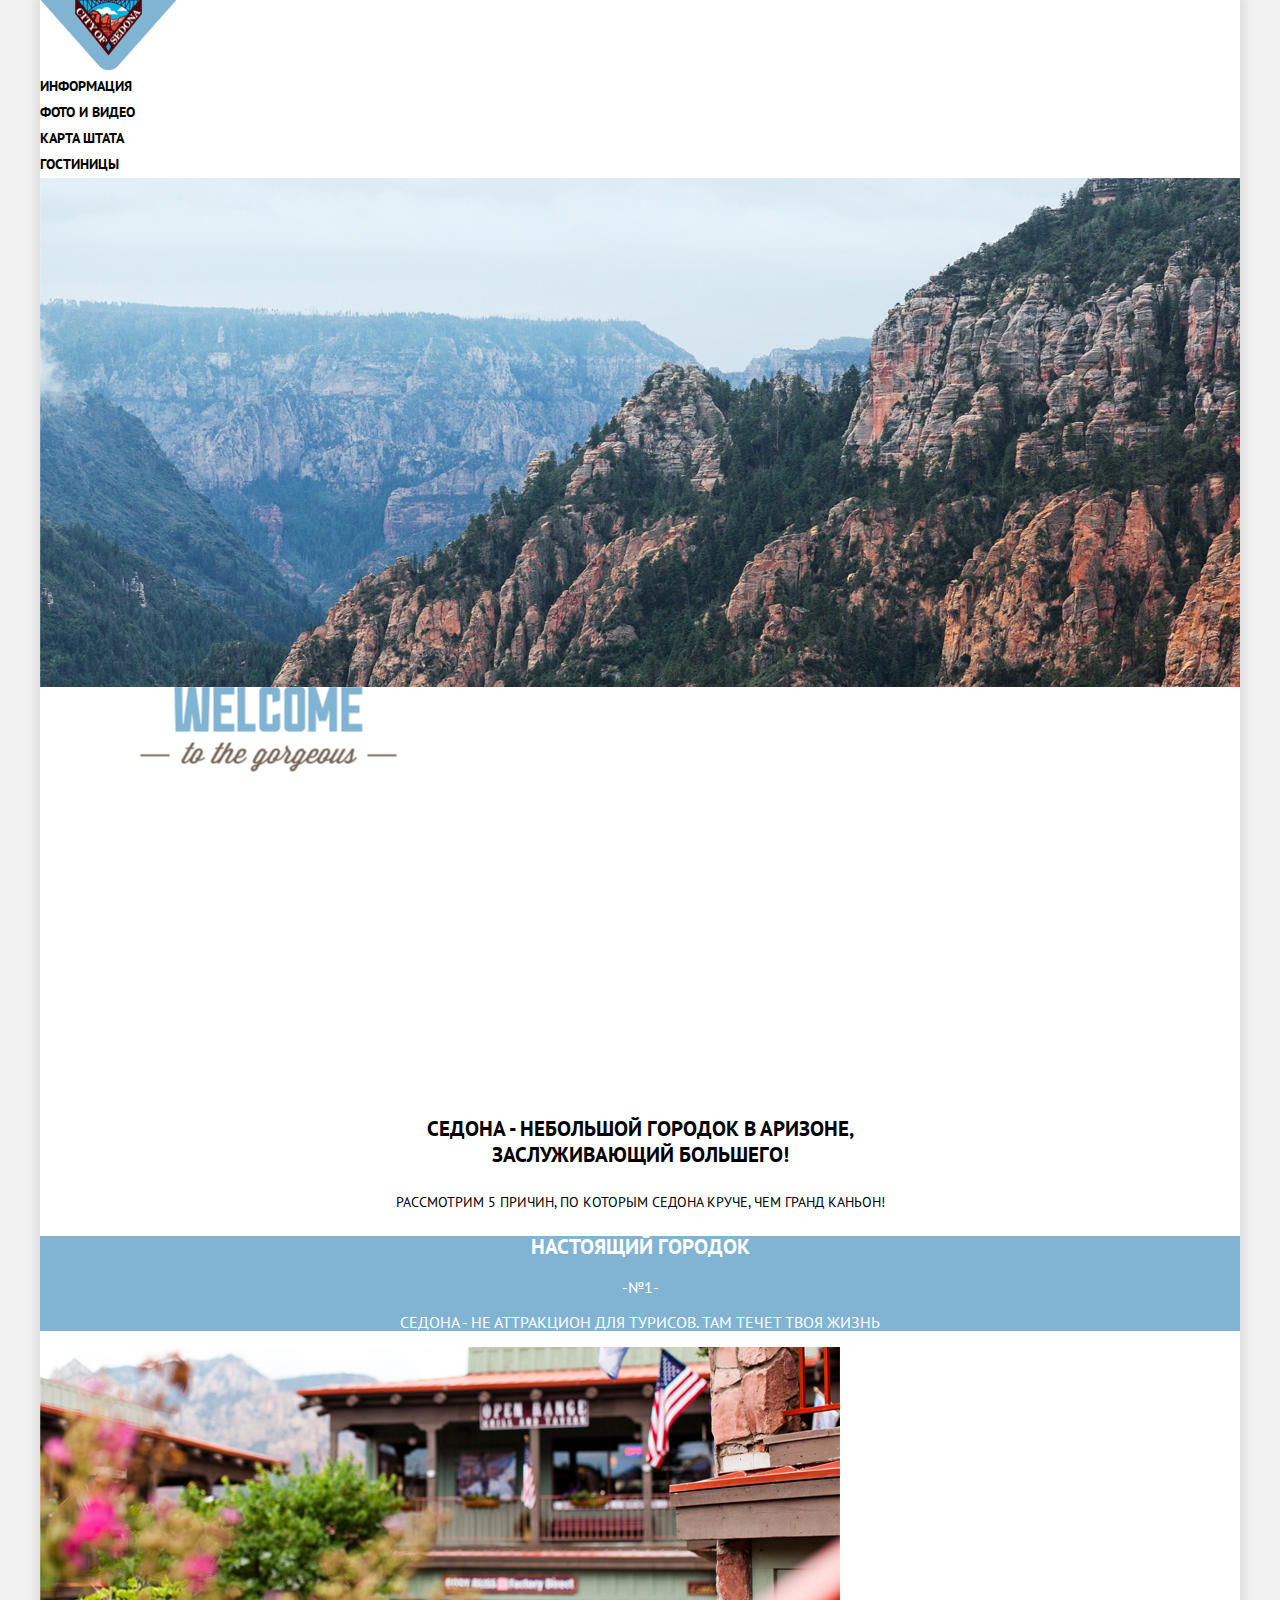
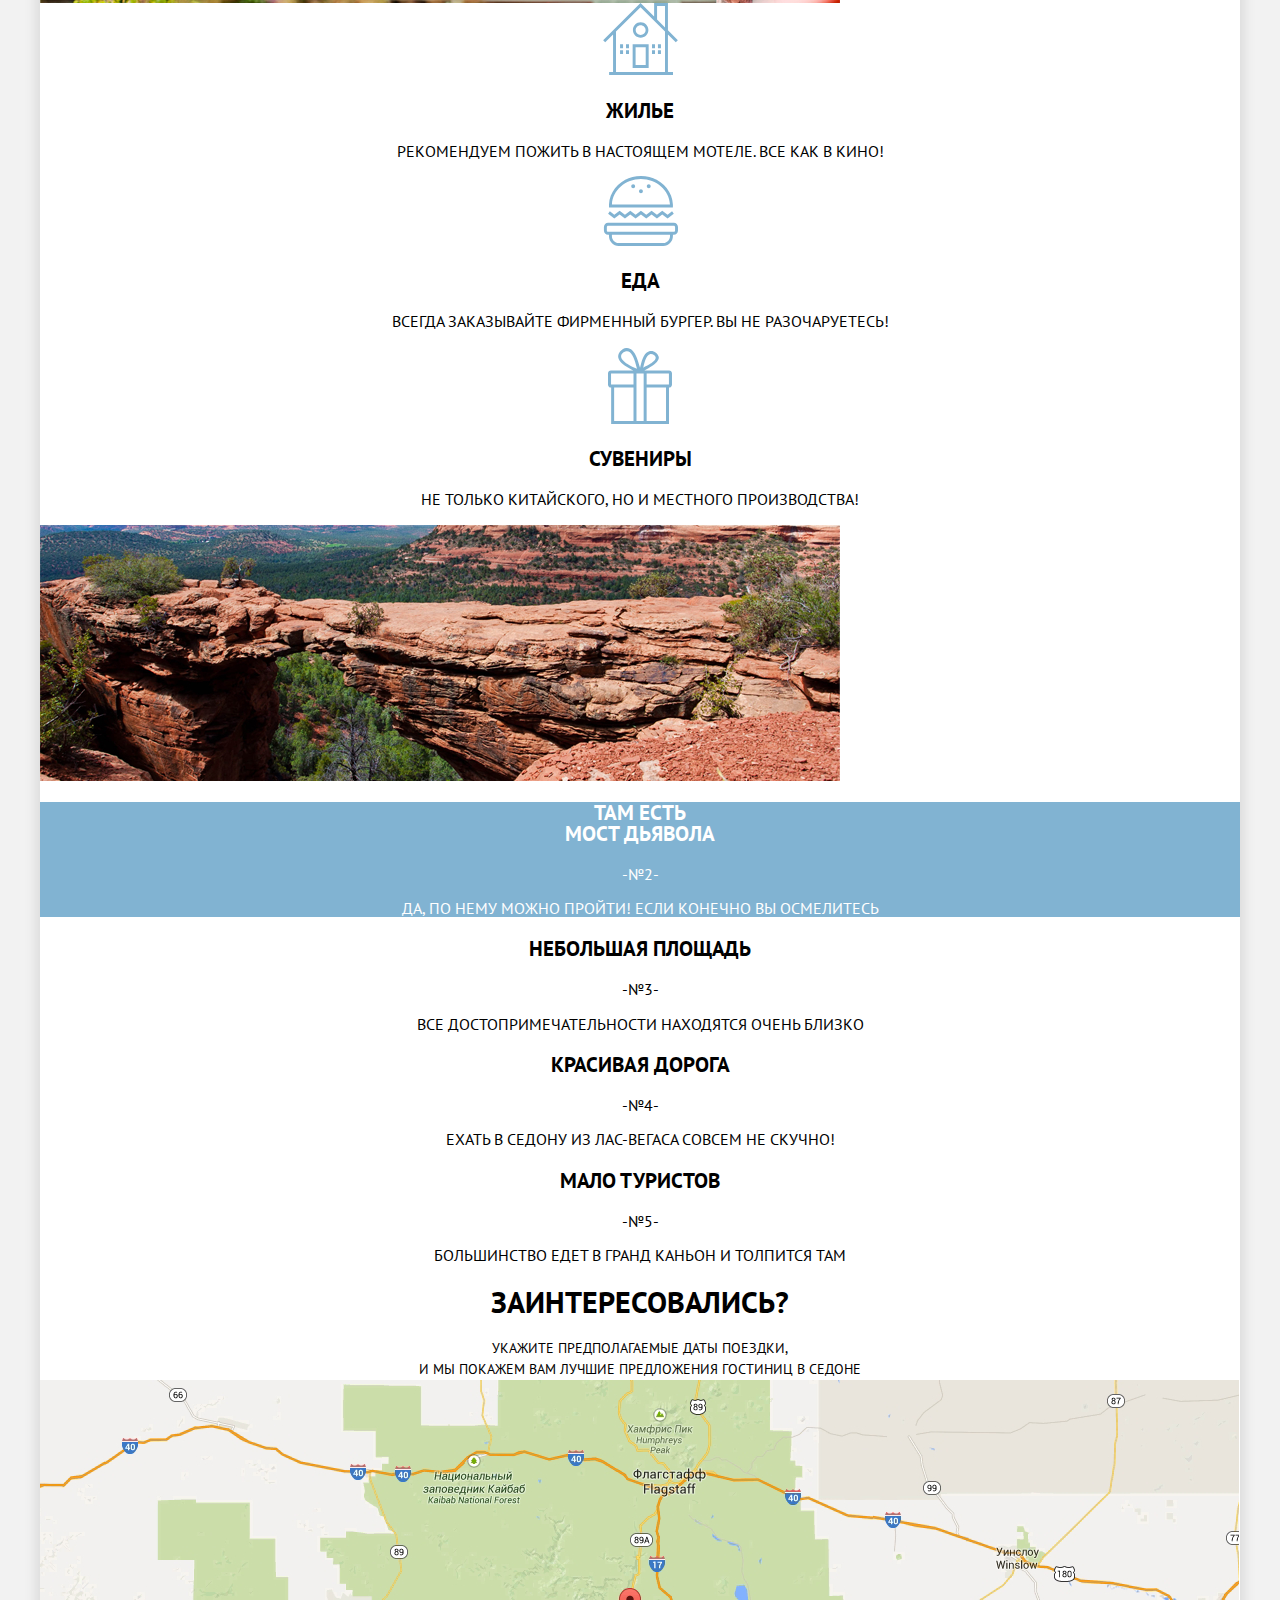
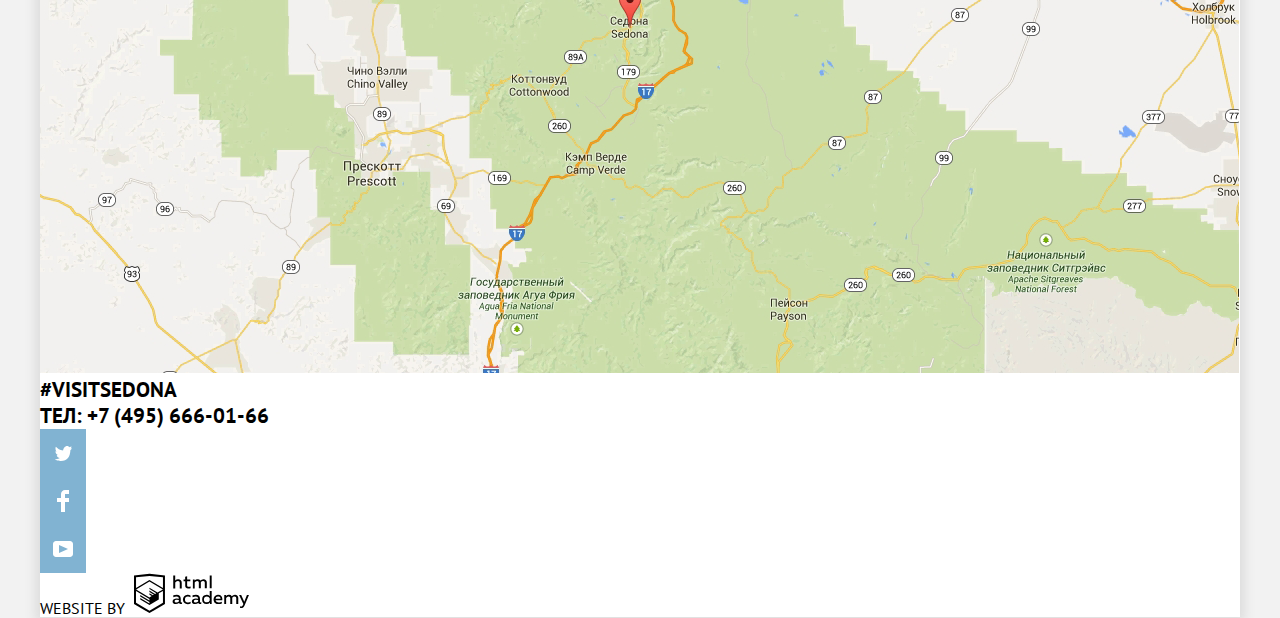
==== commit 6e9d8277: "Исправил графику" ====
--- a/index.html
+++ b/index.html
@@ -28,7 +28,19 @@
 <main class="main-content">
 
   <h1 class="visually-hidden">Описание Седоны</h1>
-  <img src="img/logo.jpg" width="1200" height="509" alt="Интерьер">
+  <!--<img src="img/logo.jpg" width="1200" height="509" alt="Интерьер">-->
+  <div
+          class="logo-background">
+  </div>
+
+  <div
+          class="welcome">
+  </div>
+
+  <div
+          class="white-background">
+  </div>
+
   <section class="city-description">
     <p class="about-Sedona">Седона - небольшой городок в Аризоне,<br>
       заслуживающий большего!</p>
@@ -43,7 +55,6 @@
         <p class="cause-text">Седона - не аттракцион для турисов. там течет твоя жизнь</p>
       </li>
       <li class="cause-picture">
-        <img src="img/image1.jpg" width="800" height="256" alt="Интерьер">
       </li>
       <li class="cause-item-list">
         <ul class="leisure-list">
@@ -64,8 +75,7 @@
           </li>
         </ul>
       </li>
-      <li class="cause-picture">
-        <img src="img/image2.jpg" width="800" height="256" alt="ФОТОГРАФИЯ ПЕЙЗАЖА">
+      <li class="cause-picture-2">
       </li>
       <li class="cause-item primary">
         <h3 class="cause-title">Там есть <br> мост дьявола</h3>
@@ -133,7 +143,9 @@
   </section>
   <section class="relation-Academy">
     <span>WEBSITE BY</span>
-    <a href="https://up.htmlacademy.ru./intensive/htmlcss9"><img src="img/logo-Acad.svg" width="114" height="40" alt="Copyright"></a>
+    <a href="https://up.htmlacademy.ru./intensive/htmlcss9">
+      <svg class="logo-Acad" id="Layer_1" data-name="Layer 1" xmlns="http://www.w3.org/2000/svg" viewBox="0 0 108.08 36.85"><title>logo-htmlacademy-small1</title><path d="M44.61,26.88a2,2,0,0,0,.55-0.1v1.33a3.25,3.25,0,0,1-1.18.21,1.67,1.67,0,0,1-1.67-1,4.84,4.84,0,0,1-3.14,1.08c-1.51,0-2.91-.83-2.91-2.55,0-2.13,2-2.79,3.71-2.79a11.08,11.08,0,0,1,2.17.25v-0.3c0-1-.76-1.77-2.19-1.77a7.42,7.42,0,0,0-3,.64v-1.7a10.21,10.21,0,0,1,3.19-.55c2.36,0,3.81,1.12,3.81,3.65v3a0.54,0.54,0,0,0,.49.59h0.17Zm-6.44-1.13A1.35,1.35,0,0,0,39.63,27h0.11a3.39,3.39,0,0,0,2.41-1V24.58a9.72,9.72,0,0,0-1.81-.21c-1,0-2.16.33-2.16,1.38h0Zm12.36-6.11a5,5,0,0,1,2.57.64V22a4.08,4.08,0,0,0-2.3-.7,2.75,2.75,0,1,0,0,5.49,5,5,0,0,0,2.43-.64v1.71a6.27,6.27,0,0,1-2.76.57A4.21,4.21,0,0,1,46,24.51q0-.21,0-0.41a4.32,4.32,0,0,1,4.18-4.46h0.38Zm12.17,7.24a2,2,0,0,0,.55-0.1v1.33a3.25,3.25,0,0,1-1.18.21,1.67,1.67,0,0,1-1.67-1,4.84,4.84,0,0,1-3.14,1.08c-1.51,0-2.91-.83-2.91-2.55,0-2.13,2-2.79,3.71-2.79a11.08,11.08,0,0,1,2.17.25v-0.3c0-1-.76-1.77-2.19-1.77a7.42,7.42,0,0,0-3,.64v-1.7a10.21,10.21,0,0,1,3.19-.55c2.36,0,3.81,1.12,3.81,3.65v3a0.54,0.54,0,0,0,.49.59h0.17Zm-6.44-1.13A1.35,1.35,0,0,0,57.73,27h0.11a3.39,3.39,0,0,0,2.41-1V24.58a9.72,9.72,0,0,0-1.81-.21c-1.06,0-2.16.33-2.16,1.38h0ZM73,16V28.2H71.35V26.88a3.88,3.88,0,0,1-3.19,1.54,4.4,4.4,0,0,1,0-8.78,3.81,3.81,0,0,1,3,1.3V16H73Zm-4.53,5.22a2.76,2.76,0,1,0,0,5.52A2.86,2.86,0,0,0,71.15,25V23A2.91,2.91,0,0,0,68.49,21.27ZM79,19.64c3.31,0,4.46,2.68,3.92,5.09H76.7c0.21,1.5,1.67,2.11,3.19,2.11a6.11,6.11,0,0,0,2.64-.59v1.6a7.14,7.14,0,0,1-3,.57C77,28.42,74.78,27,74.78,24a4.18,4.18,0,0,1,4-4.39H79Zm0.09,1.54a2.28,2.28,0,0,0-2.44,2.1v0.06H81.3A2,2,0,0,0,79.13,21.18Zm5.73,7V19.87h1.65v1a3.81,3.81,0,0,1,2.78-1.27A2.86,2.86,0,0,1,91.89,21a4.12,4.12,0,0,1,2.91-1.33A3.06,3.06,0,0,1,98,23V28.2h-1.9V23.05a1.59,1.59,0,0,0-1.42-1.75H94.42a2.8,2.8,0,0,0-2.07,1.12V28.2h-1.9V23.05A1.59,1.59,0,0,0,89,21.31H88.8a3,3,0,0,0-2.21,1.29v5.63H84.86Zm21.31-8.33h1.9l-3.91,9.46c-0.9,2.17-2.09,2.86-3.35,2.86a4.76,4.76,0,0,1-1.1-.14V30.46a2.86,2.86,0,0,0,.85.12c0.9,0,1.58-.64,2.07-1.9l0.17-.42-4-8.4h2l2.86,6.29ZM38.73,1.46V6.22a3.81,3.81,0,0,1,2.7-1.14,3.25,3.25,0,0,1,3.44,3.4v5.15H43V8.72a1.81,1.81,0,0,0-1.61-2h-0.3a2.93,2.93,0,0,0-2.32,1.39v5.52h-1.9V1.46h1.9ZM49.94,2.31v3h3V6.91h-3v3.81c0,1.1.5,1.46,1.58,1.46a4.49,4.49,0,0,0,1.69-.33v1.6A6.8,6.8,0,0,1,51,13.8a2.55,2.55,0,0,1-2.86-2.74V6.89H46.58V5.26h1.5V2.74Zm5.4,11.31V5.28H57v1A3.81,3.81,0,0,1,59.77,5a2.86,2.86,0,0,1,2.6,1.33A4.12,4.12,0,0,1,65.28,5,3.06,3.06,0,0,1,68.44,8.4v5.21h-1.9V8.46a1.59,1.59,0,0,0-1.42-1.75H64.89a2.8,2.8,0,0,0-2.07,1.12v5.78h-1.9V8.46A1.59,1.59,0,0,0,59.5,6.71H59.27A3,3,0,0,0,57.06,8v5.63H55.34ZM71.17,1.45H73V13.6H71.17V1.45ZM14.71,0H14.55L0,1.54V28.21l14.55,8.66,14.55-8.66V1.54Zm12.5,27.1L14.55,34.64,1.9,27.12V16.18l12.59,7.5V25L5.86,19.9v1.31l8.68,5.21v1.39L5.87,22.65V24l8.68,5.21,8.75-5.24V18.31L27.2,16V27.12Zm0-12.53-3.48,2-1.6,1L14.51,13v1.31L21,18.23H21l-0.14.09-1,.54-5.37-3.2V17l4.24,2.52-1,.67-3.2-1.9v1.31l2.1,1.24L14.5,22.1,2,14.65,14.51,7.11Zm0-1.32L14.49,5.76,1.91,13.25v-10L14.56,1.92,27.21,3.25v10h0Z" transform="translate(0 -0.02)"/></svg>
+    </a>
   </section>
 
 </footer>
--- a/css/style.css
+++ b/css/style.css
@@ -15,6 +15,7 @@
     --basic-grey-1: #818181;
     --basic-grey-body: #F2F2F2;
     --basic-text-font: #CACACA;
+    --basic-logoAcad-font: #bdbbbc
 
 }
 
@@ -68,6 +69,24 @@
     margin: -1px;
 }
 
+.logo-background {
+    background: url("../img/background photo.jpg") no-repeat center;
+    width: 1200px;
+    height: 510px;
+}
+
+.welcome {
+    background: transparent url("../img/welcome.png") no-repeat center;
+    width: 457px;
+    height: 351px;
+}
+
+.white-background {
+    background: #ffffff url("../img/white-background.png") no-repeat center;
+    width: 1200px;
+    height: 57px;
+}
+
 /*стилизация заголовка описания седоны*/
 
 .about-Sedona, .five-causes {
@@ -79,6 +98,18 @@
     font-weight: bold;
     font-size: 21px;
     line-height: 26px;
+}
+
+.cause-picture {
+    background: url("../img/image1.jpg") no-repeat center;
+    width: 800px;
+    height: 256px;
+}
+
+.cause-picture-2 {
+    background: url("../img/image2.jpg") no-repeat center;
+    width: 800px;
+    height: 256px;
 }
 
 /*стилизация описания преимуществ седоны*/
@@ -170,6 +201,19 @@
     opacity: 0.3;
 }
 
+.logo-Acad {
+    width: 115px;
+    height: 41px;
+    margin-left:5px;
+}
+
+.logo-Acad:hover {
+    fill:#81b3d2
+}
+.logo-Acad:active {
+    fill:#bdbbbc;
+}
+
 
 
 
@@ -225,6 +269,46 @@
     line-height: 26px;
 }
 
+.hotels-picture-1, .hotels-picture-2, .hotels-picture-3 {
+    width: 135px;
+    height: 90px;
+}
+
+.hotels-picture-1 {
+    background: url("../img/AMARA.jpg") no-repeat center;
+}
+
+.hotels-picture-2 {
+    background: url("../img/DESERT.jpg") no-repeat center;
+}
+
+.hotels-picture-3 {
+    background: url("../img/VILLAS.jpg") no-repeat center;
+}
+
+.clickup, .clickdown {
+    background-color: white;
+    border: 0;
+    padding: 0;
+    margin-left: 10px;
+    width: 12px;
+    cursor: pointer;
+}
+
+.click_active {
+    fill:#81b3d2;
+}
+
+.arrow_up {
+    fill: #cacaca;
+}
+.arrow_up:hover, .arrow_down:hover {
+    fill:#000000;
+}
+.arrow_up:active, .arrow_down:active {
+    fill:#81b3d2;
+}
+
 /*стилизация названий отелей*/
 
 .hotels-name:hover {
@@ -290,5 +374,3 @@
     color: var(--basic-grey-middle);
     background-color: var(--basic-grey-body);
 }
-
-
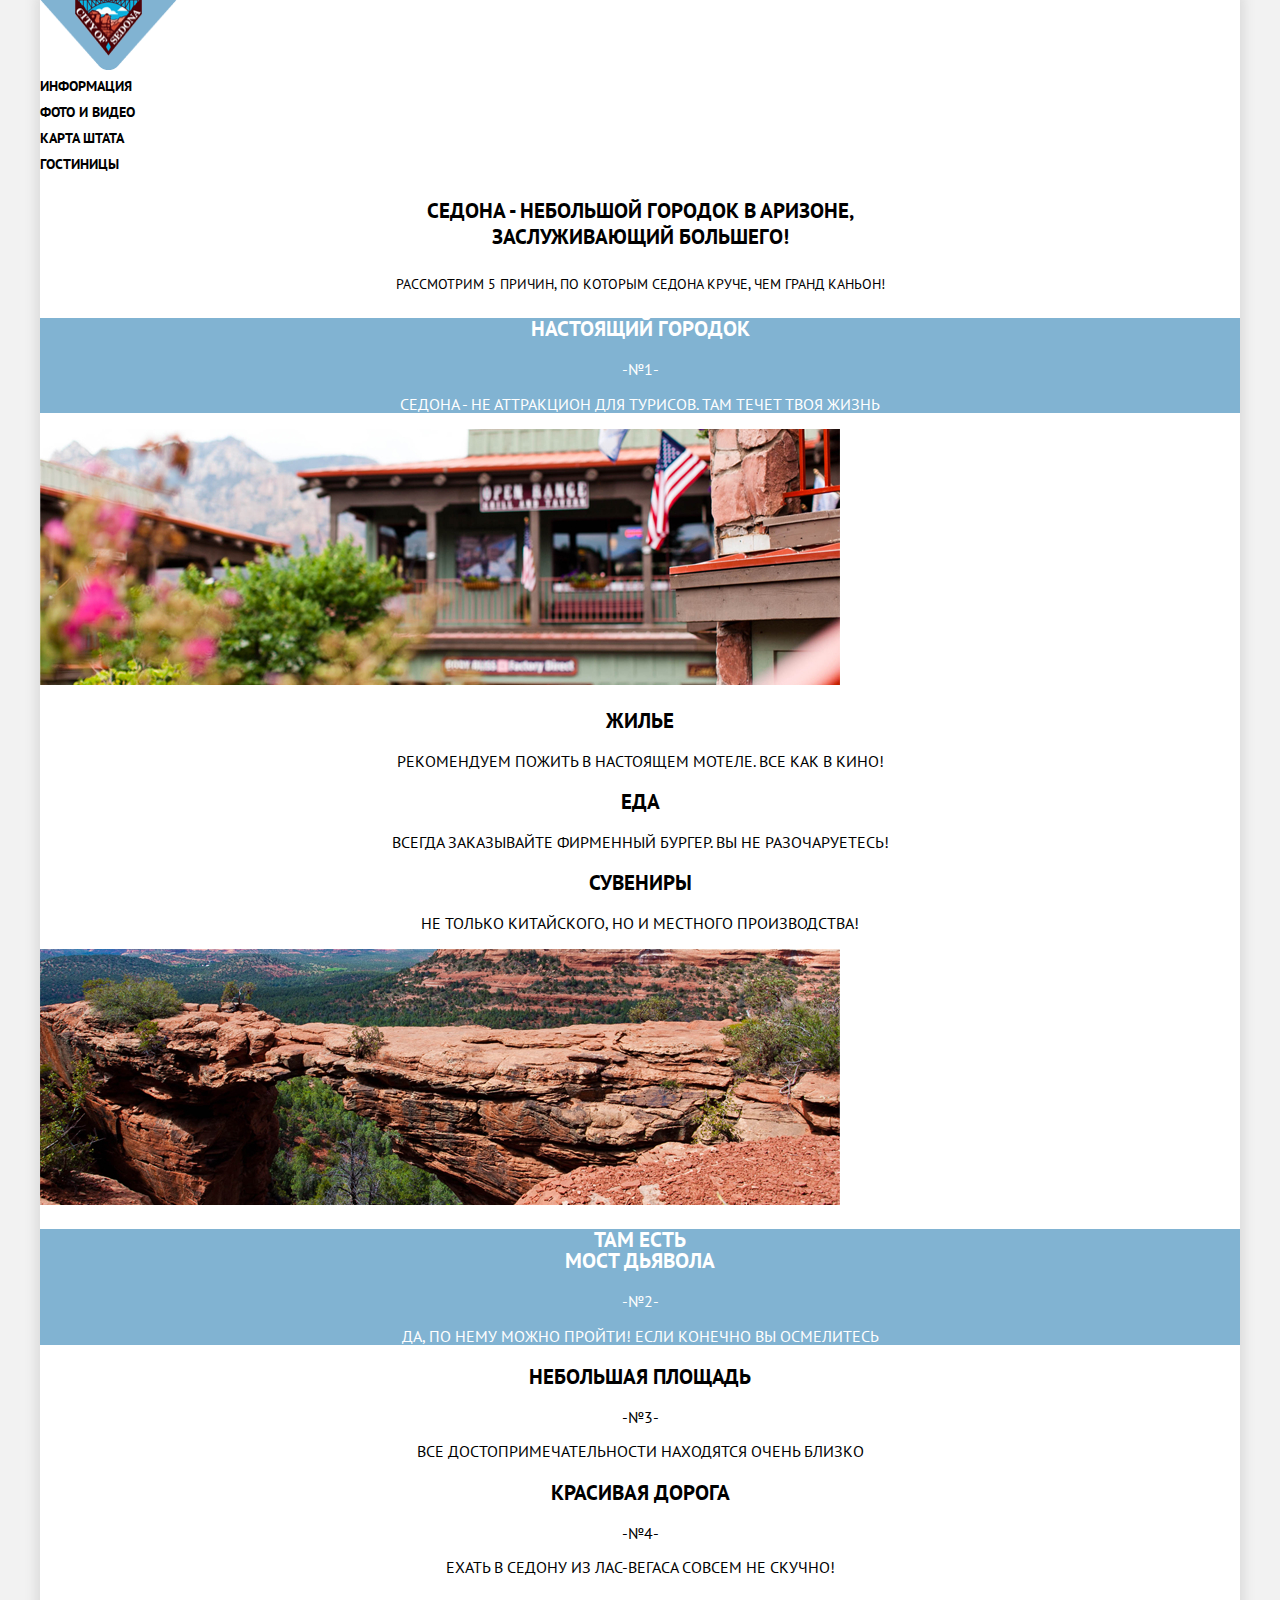
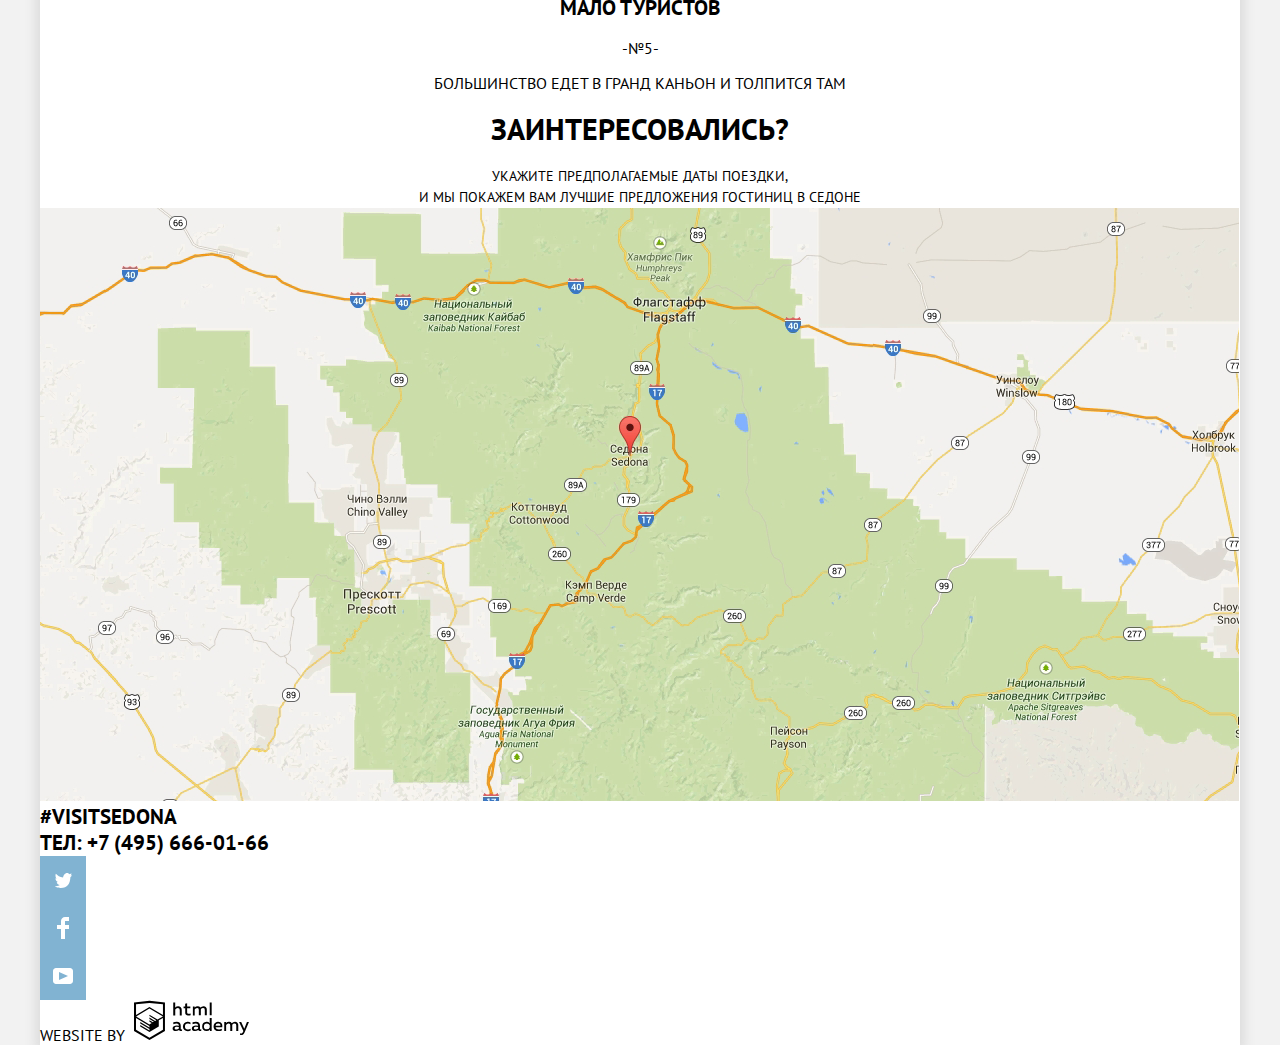
==== commit ae3facfb: "Убрал вспомогательные картинки" ====
--- a/index.html
+++ b/index.html
@@ -28,19 +28,6 @@
 <main class="main-content">
 
   <h1 class="visually-hidden">Описание Седоны</h1>
-  <!--<img src="img/logo.jpg" width="1200" height="509" alt="Интерьер">-->
-  <div
-          class="logo-background">
-  </div>
-
-  <div
-          class="welcome">
-  </div>
-
-  <div
-          class="white-background">
-  </div>
-
   <section class="city-description">
     <p class="about-Sedona">Седона - небольшой городок в Аризоне,<br>
       заслуживающий большего!</p>
@@ -55,27 +42,26 @@
         <p class="cause-text">Седона - не аттракцион для турисов. там течет твоя жизнь</p>
       </li>
       <li class="cause-picture">
+        <img src="img/image1.jpg" width="800" height="256" alt="Изображение отеля">
       </li>
       <li class="cause-item-list">
         <ul class="leisure-list">
           <li class="cause-item">
-            <img src="img/icon-1.svg" width="75" height="72" alt="Иконка 1">
             <h3>Жилье</h3>
             <p class="cause-text">Рекомендуем пожить в настоящем мотеле. Все как в кино!</p>
           </li>
           <li class="cause-item">
-            <img src="img/icon-3.svg" width="75" height="70" alt="Иконка 2">
             <h3>Еда</h3>
             <p class="cause-text">Всегда заказывайте фирменный бургер. Вы не разочаруетесь!</p>
           </li>
           <li class="cause-item">
-            <img src="img/icon-2.svg" width="64" height="77" alt="Иконка 3">
             <h3>Сувениры</h3>
             <p class="cause-text">Не только китайского, но и местного производства!</p>
           </li>
         </ul>
       </li>
-      <li class="cause-picture-2">
+      <li class="cause-picture">
+        <img src="img/image2.jpg" width="800" height="256" alt="Изображение моста дьявола">
       </li>
       <li class="cause-item primary">
         <h3 class="cause-title">Там есть <br> мост дьявола</h3>
@@ -105,7 +91,7 @@
     <p>Укажите предполагаемые даты поездки, <br>
       и мы покажем вам лучшие предложения гостиниц в Седоне</p>
   </section>
-  <img src="img/map.png" width="1199" height="593" alt="Логотип Седоны">
+  <img src="img/map.png" width="1199" height="593" alt="Карта">
 
 </main>
 <footer class="footer-relation">
--- a/css/style.css
+++ b/css/style.css
@@ -69,24 +69,6 @@
     margin: -1px;
 }
 
-.logo-background {
-    background: url("../img/background photo.jpg") no-repeat center;
-    width: 1200px;
-    height: 510px;
-}
-
-.welcome {
-    background: transparent url("../img/welcome.png") no-repeat center;
-    width: 457px;
-    height: 351px;
-}
-
-.white-background {
-    background: #ffffff url("../img/white-background.png") no-repeat center;
-    width: 1200px;
-    height: 57px;
-}
-
 /*стилизация заголовка описания седоны*/
 
 .about-Sedona, .five-causes {
@@ -98,18 +80,6 @@
     font-weight: bold;
     font-size: 21px;
     line-height: 26px;
-}
-
-.cause-picture {
-    background: url("../img/image1.jpg") no-repeat center;
-    width: 800px;
-    height: 256px;
-}
-
-.cause-picture-2 {
-    background: url("../img/image2.jpg") no-repeat center;
-    width: 800px;
-    height: 256px;
 }
 
 /*стилизация описания преимуществ седоны*/
@@ -269,23 +239,6 @@
     line-height: 26px;
 }
 
-.hotels-picture-1, .hotels-picture-2, .hotels-picture-3 {
-    width: 135px;
-    height: 90px;
-}
-
-.hotels-picture-1 {
-    background: url("../img/AMARA.jpg") no-repeat center;
-}
-
-.hotels-picture-2 {
-    background: url("../img/DESERT.jpg") no-repeat center;
-}
-
-.hotels-picture-3 {
-    background: url("../img/VILLAS.jpg") no-repeat center;
-}
-
 .clickup, .clickdown {
     background-color: white;
     border: 0;
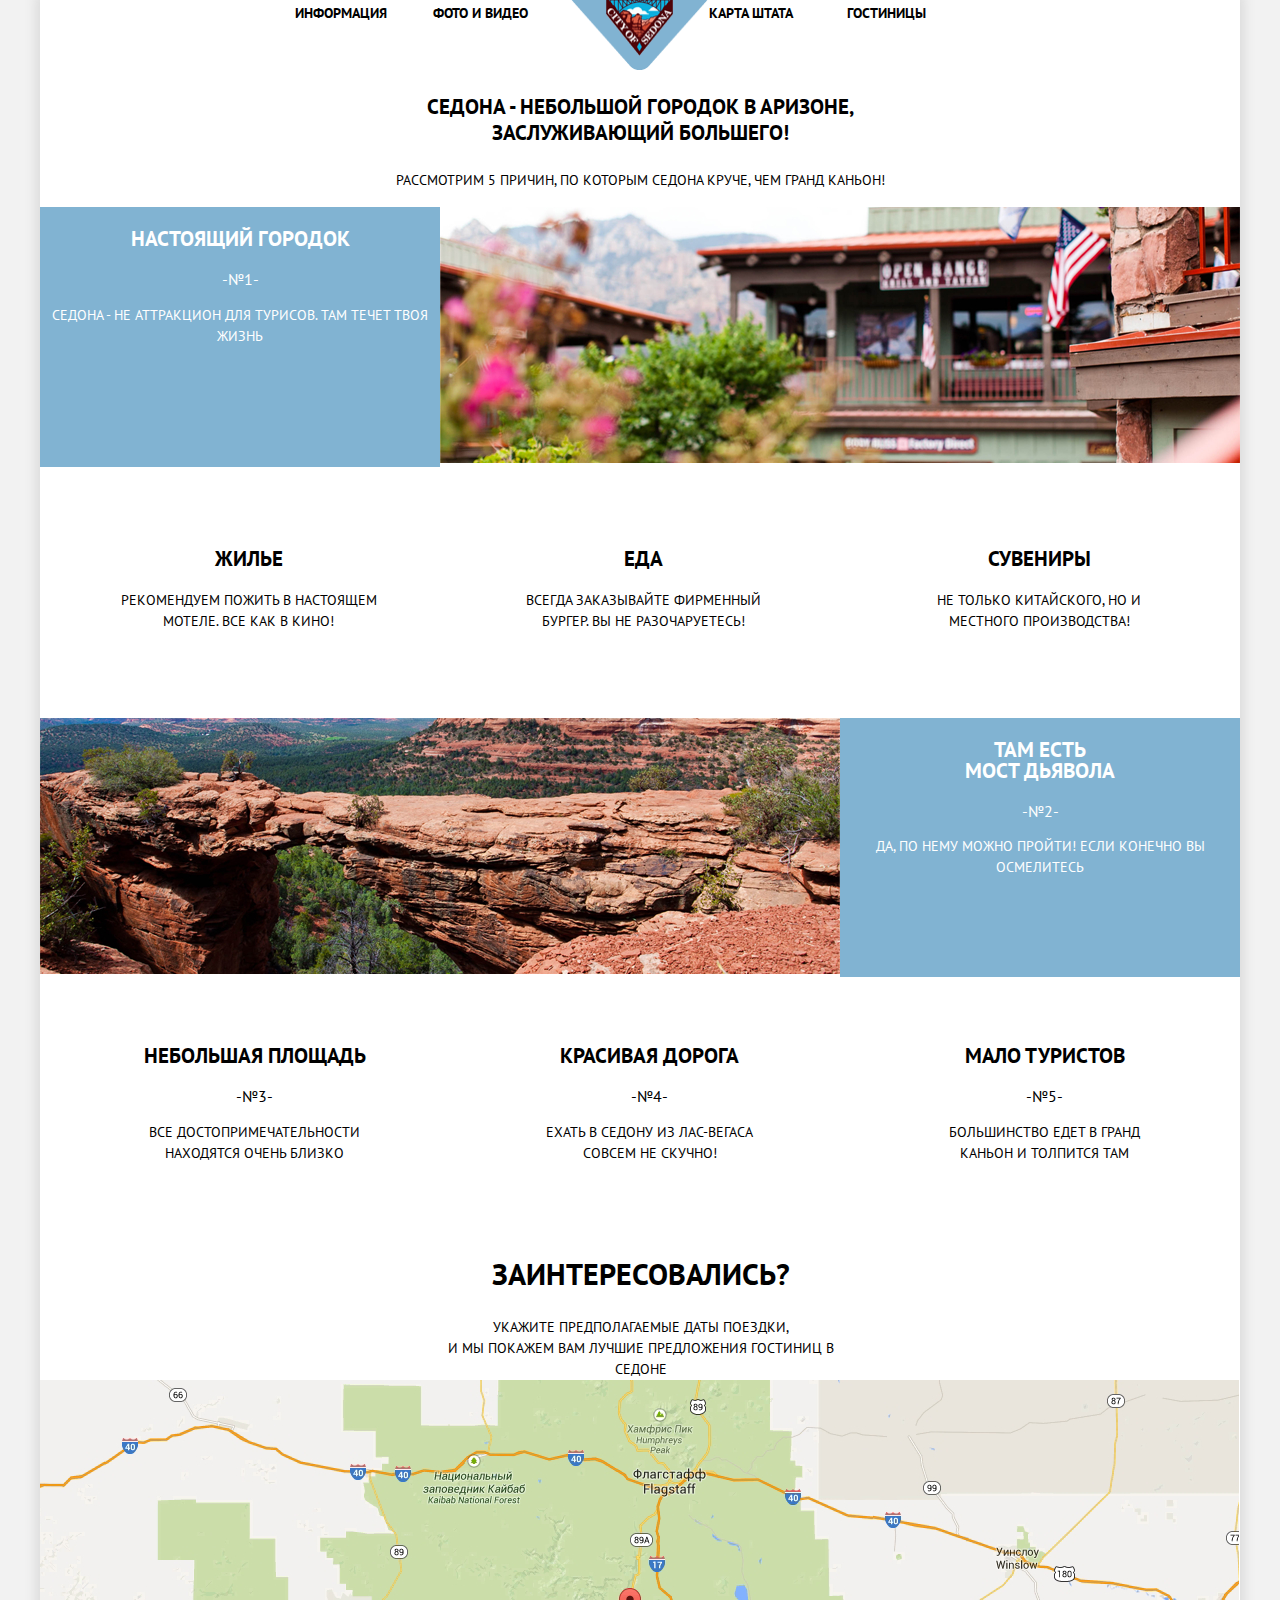
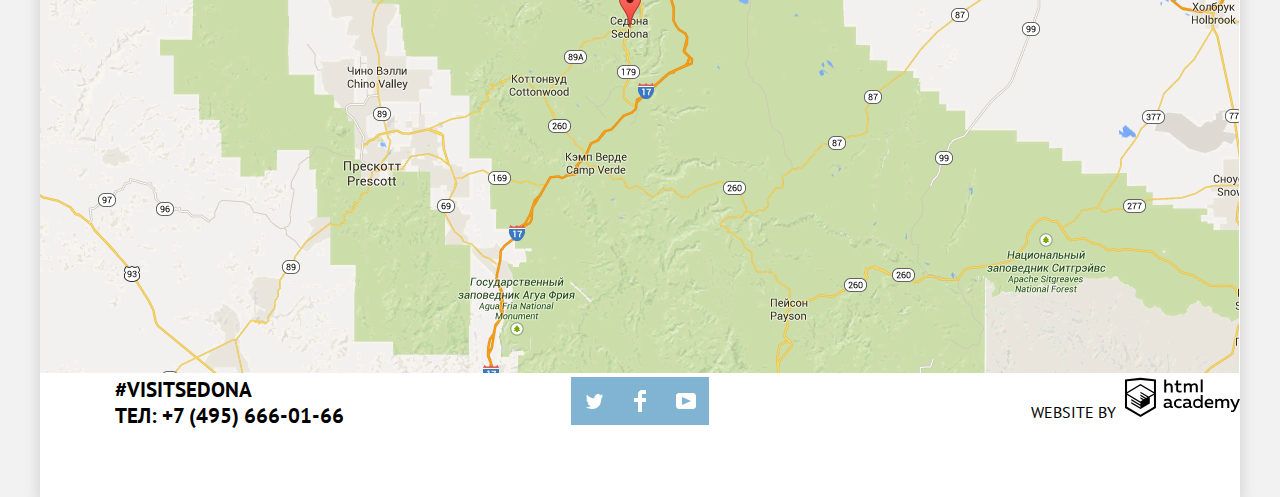
==== commit ebe656fe: "Гриды на главной странице" ====
--- a/index.html
+++ b/index.html
@@ -13,12 +13,13 @@
 
 <header class="main-header">
   <nav class="main-navigation nav">
-    <a class="main-navigation-logo">
-      <img src="img/min-logo.png" width="138" height="70" alt="Логотип Седоны">
-    </a>
+    <!--<a class="main-navigation-logo">-->
+      <!--<img src="img/min-logo.png" width="138" height="70" alt="Логотип Седоны">-->
+    <!--</a>-->
     <ul class="site-navigation-list">
       <li class="site-navigation-item ss"><a href="blank.html">информация</a></li>
       <li class="site-navigation-item"><a href="blank.html">фото и видео </a></li>
+      <li> <img src="img/min-logo.png" width="138" height="70" alt="Логотип Седоны"> </li>
       <li class="site-navigation-item"><a href="blank.html">карта штата</a></li>
       <li class="site-navigation-item"><a href="hotels.html">гостиницы</a></li>
     </ul>
@@ -33,65 +34,86 @@
       заслуживающий большего!</p>
   </section>
 
+
   <section class="causes">
-    <h3 class="five-causes">Рассмотрим 5 причин, по которым седона круче, чем гранд каньон!</h3>
-    <ul class="cause-list">
-      <li class="cause-item primary">
-        <h3 class="cause-title">Настоящий городок</h3>
-        <p class="cause-number">-№1-</p>
-        <p class="cause-text">Седона - не аттракцион для турисов. там течет твоя жизнь</p>
-      </li>
-      <li class="cause-picture">
-        <img src="img/image1.jpg" width="800" height="256" alt="Изображение отеля">
-      </li>
-      <li class="cause-item-list">
-        <ul class="leisure-list">
-          <li class="cause-item">
-            <h3>Жилье</h3>
-            <p class="cause-text">Рекомендуем пожить в настоящем мотеле. Все как в кино!</p>
-          </li>
-          <li class="cause-item">
-            <h3>Еда</h3>
-            <p class="cause-text">Всегда заказывайте фирменный бургер. Вы не разочаруетесь!</p>
-          </li>
-          <li class="cause-item">
-            <h3>Сувениры</h3>
-            <p class="cause-text">Не только китайского, но и местного производства!</p>
-          </li>
-        </ul>
-      </li>
-      <li class="cause-picture">
-        <img src="img/image2.jpg" width="800" height="256" alt="Изображение моста дьявола">
-      </li>
-      <li class="cause-item primary">
-        <h3 class="cause-title">Там есть <br> мост дьявола</h3>
-        <p class="cause-number">-№2-</p>
-        <p class="cause-text">Да, по нему можно пройти! Если конечно вы осмелитесь</p>
-      </li>
-      <li class="cause-item">
-        <h3 class="cause-title">Небольшая площадь</h3>
-        <p class="cause-number">-№3-</p>
-        <p class="cause-text">Все достопримечательности находятся очень близко</p>
-      </li>
-      <li class="cause-item">
-        <h3 class="cause-title">Красивая дорога</h3>
-        <p class="cause-number">-№4-</p>
-        <p class="cause-text">Ехать в Седону из Лас-Вегаса совсем не скучно!</p>
-      </li>
-      <li class="cause-item">
-        <h3 class="cause-title">Мало туристов</h3>
-        <p class="cause-number">-№5-</p>
-        <p class="cause-text">Большинство едет в гранд каньон и толпится там</p>
-      </li>
-    </ul>
-  </section>
+  <h3 class="five-causes">Рассмотрим 5 причин, по которым седона круче, чем гранд каньон!</h3>
+  <ul class="cause-list">
+    <li>
+      <ul class="list-1">
+        <li class="cause-item primary">
+          <h3 class="cause-title">Настоящий городок</h3>
+          <p class="cause-number">-№1-</p>
+          <p class="cause-text">Седона - не аттракцион для турисов. там течет твоя жизнь</p>
+        </li>
+        <li class="cause-picture-1">
+          <img src="img/image1.jpg" width="800" height="256" alt="Изображение отеля">
+        </li>
+      </ul>
+    </li>
+    <li class="cause-item-list">
+      <ul class="leisure-list">
+        <li class="cause-item">
+          <h3>Жилье</h3>
+          <p class="cause-text">Рекомендуем пожить в настоящем мотеле. Все как в кино!</p>
+        </li>
+        <li class="cause-item">
+          <h3>Еда</h3>
+          <p class="cause-text">Всегда заказывайте фирменный бургер. Вы не разочаруетесь!</p>
+        </li>
+        <li class="cause-item">
+          <h3>Сувениры</h3>
+          <p class="cause-text">Не только китайского, но и местного производства!</p>
+        </li>
+      </ul>
+    </li>
+    <li>
+      <ul class="list-2">
+        <li class="cause-picture-2">
+          <img src="img/image2.jpg" width="800" height="256" alt="Изображение моста дьявола">
+        </li>
+        <li class="cause-item primary">
+          <h3 class="cause-title">Там есть <br> мост дьявола</h3>
+          <p class="cause-number">-№2-</p>
+          <p class="cause-text">Да, по нему можно пройти! Если конечно вы осмелитесь</p>
+        </li>
+      </ul>
+    </li>
+    <li>
+      <ul class="list-3">
+        <li>
+          <ul class="cause-item">
+            <li><h3 class="cause-title">Небольшая площадь</h3></li>
+            <li><p class="cause-number">-№3-</p></li>
+            <li><p class="cause-text">Все достопримечательности находятся очень близко</p></li>
+          </ul>
+        </li>
+        <li>
+          <ul class="cause-item">
+            <li><h3 class="cause-title">Красивая дорога</h3> </li>
+            <li><p class="cause-number">-№4-</p> </li>
+            <li><p class="cause-text">Ехать в Седону из Лас-Вегаса совсем не скучно!</p> </li>
+          </ul>
+        </li>
+        <li>
+          <ul class="cause-item">
+            <li><h3 class="cause-title">Мало туристов</h3></li>
+            <li><p class="cause-number">-№5-</p></li>
+            <li><p class="cause-text">Большинство едет в гранд каньон и толпится там</p></li>
+          </ul>
+        </li>
+      </ul>
+    </li>
+  </ul>
+</section>
 
   <section class="selection-hotels">
     <h2>Заинтересовались?</h2>
     <p>Укажите предполагаемые даты поездки, <br>
       и мы покажем вам лучшие предложения гостиниц в Седоне</p>
   </section>
+  <div class="map">
   <img src="img/map.png" width="1199" height="593" alt="Карта">
+  </div>
 
 </main>
 <footer class="footer-relation">
--- a/css/style.css
+++ b/css/style.css
@@ -25,6 +25,9 @@
 }
 
 .page-body {
+    min-height: 100%;
+    display: grid;
+    grid-template-rows: min-content 1fr min-content;
     margin: 0;
     padding: 0;
     font-family: "PT Sans", Arial, sans-serif;
@@ -38,8 +41,12 @@
     box-shadow: 0 0 10px 5px rgba(221, 221, 221, 1);
     background-color: var(--basic-white);
 }
+
 /*стилизация навигации*/
 .site-navigation-list {
+    display: grid;
+    grid-template-columns: 1fr 1fr 1fr 1fr 1fr;
+    justify-self: center;
     list-style: none;
     margin: 0;
     padding: 0;
@@ -71,6 +78,11 @@
 
 /*стилизация заголовка описания седоны*/
 
+/*.causes {*/
+    /*display: grid;*/
+    /*align-self: start;*/
+/*}*/
+
 .about-Sedona, .five-causes {
     /*margin: 0 auto;*/
     text-align: center;
@@ -91,17 +103,55 @@
     line-height: 26px;
 }
 
-.cause-list, .leisure-list {
+.cause-list, .leisure-list, .list-1, .list-2, .list-3, .cause-item {
     list-style: none;
     margin: 0;
     padding: 0;
 }
+
+.list-1 {
+    display: grid;
+    grid-template-columns: 1fr 2fr;
+}
+
+.leisure-list {
+    display: grid;
+    grid-template-columns: 1fr 1fr 1fr;
+    /*grid-template-columns: 254px 297px 269px;*/
+    grid-template-rows: 191px;
+    grid-column-gap: 124px;
+    margin-left: 73px;
+    margin-right: 65px;
+    margin-top: 60px;
+}
+
+.list-2 {
+    display: grid;
+    grid-template-columns: 2fr 1fr;
+}
+
+.list-3 {
+    display: grid;
+    grid-template-columns: 1fr 1fr 1fr;
+    grid-template-rows: 155px;
+    grid-column-gap: 158px;
+    margin-left: 96px;
+    margin-right: 77px;
+    margin-top: 47px;
+}
+
+
 
 .cause-item {
     height: auto;
     text-align: center;
     padding: 0;
 }
+.cause-text {
+    font-size: 14px;
+    line-height: 21px;
+}
+
 
 .primary {
     background-color: var(--basic-blue-light-2);
@@ -114,6 +164,7 @@
     font-weight: bold;
 }
 
+
 /*стилизация поиска гостиниц в седоне*/
 
 .selection-hotels, .selection-hotels h2, .five-causes  {
@@ -130,6 +181,16 @@
     line-height: 21px;
     height: auto;
     margin: 0 auto;
+}
+
+.selection-hotels {
+    display: grid;
+    align-content: start;
+    grid-template-columns: 1fr;
+    grid-template-rows: 80px;
+    margin-left: 383px;
+    margin-right: 382px;
+    margin-top: 58px;
 }
 
 
@@ -147,7 +208,7 @@
 
 .social-networks-list {
     margin: 0;
-    padding: 0;
+    padding: 0
 }
 
 .social-networks-item {
@@ -184,8 +245,36 @@
     fill:#bdbbbc;
 }
 
-
-
+.footer-relation {
+    display: grid;
+    grid-template-columns: 1fr 1fr 1fr;
+    grid-template-rows: auto auto;
+    height: 120px;
+}
+
+.phone {
+    display: grid;
+    grid-auto-rows: 26px;
+    grid-row-gap: 9px;
+    width: 251px;
+    margin: 0;
+    justify-self: center;
+}
+
+.social-networks-list {
+    display: grid;
+    max-width: 150px;
+    margin: 0;
+    justify-self: center;
+    align-items: center;
+    grid-template-columns: 1fr 1fr 1fr;
+}
+
+.relation-Academy {
+    max-width: 270px;
+    margin: 0;
+    justify-self: end;
+}
 
 /*стили внутренней страницы*/
 
